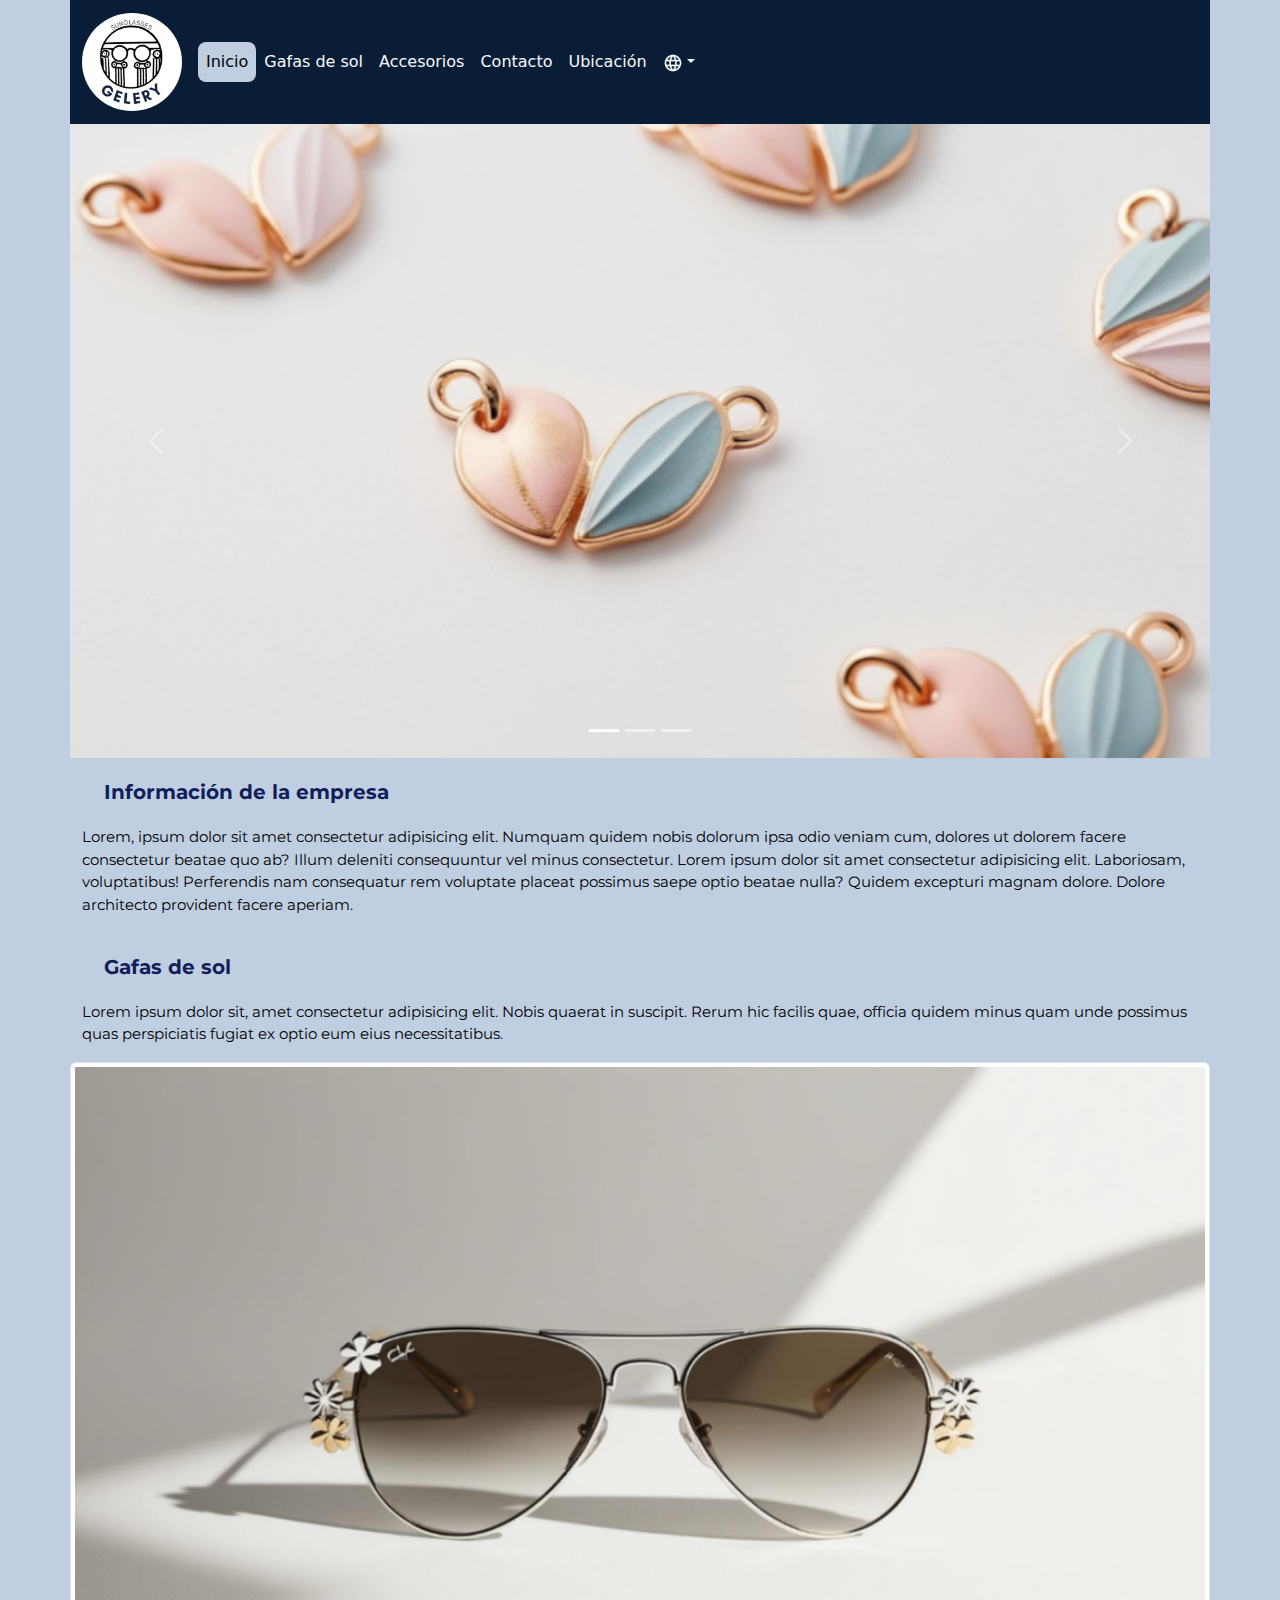
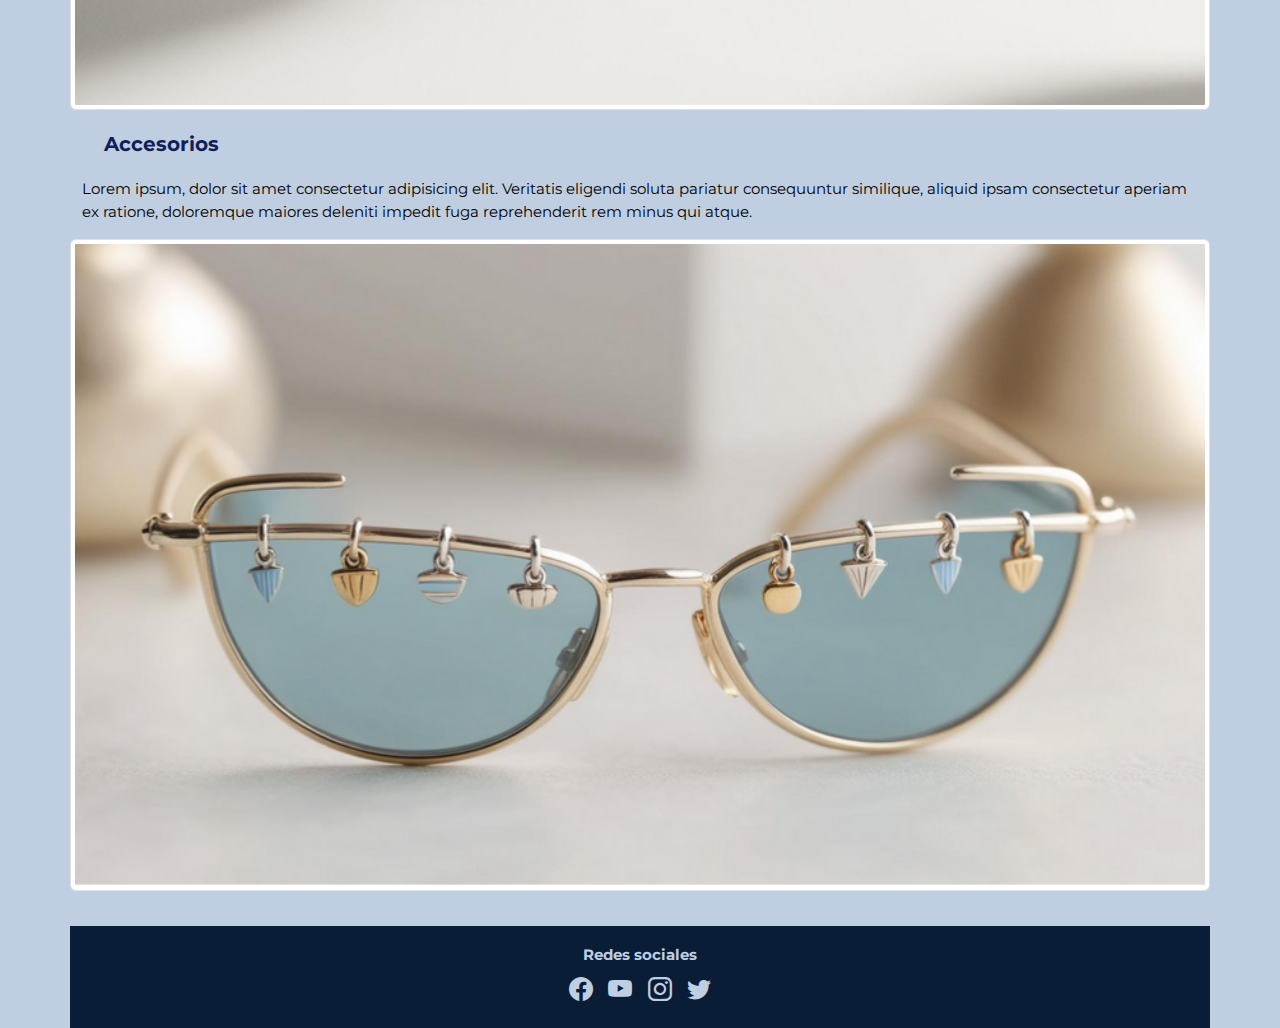
==== views/es/index.html @ b79be241 "Cambios de diseño minusculos" ====
<!DOCTYPE html>
<html lang="es">
    <head>
        <meta charset="UTF-8">
        <meta name="viewport" content="width=device-width, initial-scale=1.0">
        <title>Inicio - Gelery Sunglasses</title>
        <link rel="icon" href="../../assets/logo/favicon.ico" type="image/x-icon">
        <link href="https://cdn.jsdelivr.net/npm/bootstrap@5.3.3/dist/css/bootstrap.min.css" rel="stylesheet" integrity="sha384-QWTKZyjpPEjISv5WaRU9OFeRpok6YctnYmDr5pNlyT2bRjXh0JMhjY6hW+ALEwIH" crossorigin="anonymous">
        <link rel="stylesheet" href="https://cdn.jsdelivr.net/npm/bootstrap-icons@1.11.3/font/bootstrap-icons.min.css">
        <link rel="stylesheet" href="../../custom/custom.css">
        
    </head>
    <body>
        <div class="container">

            <!-- header-navbar -->

            <div class="row">
                <nav class="col-12 navbar navbar-expand-md navbar-dark">
                    <div class="container">
                        <a class="navbar-brand" href="index.html">
                            <img class="rounded-circle" src="../../assets/logo/logo.png" alt="Logo Gelery Sunglasses" width="100">
                        </a>

                        <button class="navbar-toggler btn-outline-light" type="button" data-bs-toggle="collapse" data-bs-target="#navbarNavDropdown" aria-controls="navbarNavDropdown" aria-expanded="false" aria-label="Toggle navigation">
                            <span class="navbar-toggler-icon"></span>
                        </button>

                        <div class="collapse navbar-collapse" id="navbarNavDropdown">
                            <ul class="navbar-nav">
                                <li class="nav-item"><a class="nav-link" href="index.html">Inicio</a></li>
                                <li class="nav-item"><a class="nav-link" href="gafas.html">Gafas de sol</a></li>
                                <li class="nav-item"><a class="nav-link" href="accesorios.html">Accesorios</a></li>
                                <li class="nav-item"><a class="nav-link" href="contacto.html">Contacto</a></li>
                                <li class="nav-item"><a class="nav-link" href="ubicacion.html">Ubicación</a></li>
                                <li class="nav-item dropdown">
                                    <a class="nav-link dropdown-toggle" href="#" role="button" data-bs-toggle="dropdown"><img class="icono" src="../../assets/iconos/idioma.png" alt="Seleccionar idioma"></a>
                                    <ul class="dropdown-menu">
                                        <li><a id="botonES" class="dropdown-item" href="#"><img class="icono" src="../../assets/iconos/espana.png" alt="Español"></a></li> 
                                        <li><a id="botonEN" class="dropdown-item" href="#"><img class="icono" src="../../assets/iconos/reino-unido.png" alt="Inglés"></a></li> 
                                    </ul>
                                </li>
                            </ul>
                        </div>
                    </div>
                </nav>
            </div>

            <!-- carousel -->

            <div class="row">
                <div id="demo" class="col-12 sin carousel slide" data-bs-ride="carousel">

                    <div class="carousel-indicators">
                        <button type="button" data-bs-target="#demo" data-bs-slide-to="0" class="active"></button>
                        <button type="button" data-bs-target="#demo" data-bs-slide-to="1"></button>
                        <button type="button" data-bs-target="#demo" data-bs-slide-to="2"></button>
                    </div>

                    <div class="carousel-inner">
                        <div class="carousel-item active">
                            <img src="../../assets/imagenes/carousel/carousel1.png" alt="Accesorios de la tienda" class="d-block w-100">
                        </div>
                        <div class="carousel-item">
                            <img src="../../assets/imagenes/carousel/carousel2.png" alt="Gafas de la tienda" class="d-block w-100">
                        </div>
                        <div class="carousel-item">
                            <img src="../../assets/imagenes/carousel/carousel3.png" alt="Modelo con gafas de la tienda" class="d-block w-100">
                        </div>
                    </div>

                    <button class="carousel-control-prev" type="button" data-bs-target="#demo" data-bs-slide="prev">
                        <span class="carousel-control-prev-icon"></span>
                    </button>
                    <button class="carousel-control-next" type="button" data-bs-target="#demo" data-bs-slide="next">
                        <span class="carousel-control-next-icon"></span>
                    </button>
                </div>
            </div>

            <!-- main -->
            <div class="row">
                <div class="col-12">
                    <h2 class="titulos">Información de la empresa</h2>
                    <p>Lorem, ipsum dolor sit amet consectetur adipisicing elit. Numquam quidem nobis dolorum ipsa odio veniam cum, dolores ut dolorem facere consectetur beatae quo ab? Illum deleniti consequuntur vel minus consectetur. Lorem ipsum dolor sit amet consectetur adipisicing elit. Laboriosam, voluptatibus! Perferendis nam consequatur rem voluptate placeat possimus saepe optio beatae nulla? Quidem excepturi magnam dolore. Dolore architecto provident facere aperiam.</p>
                </div>
            </div>

            <div class="row">
                <div class="col-12 col-sm-6 col-md-12 order-sm-0 order-md-0">
                    <h2>Gafas de sol</h2>
                    <p>Lorem ipsum dolor sit, amet consectetur adipisicing elit. Nobis quaerat in suscipit. Rerum hic facilis quae, officia quidem minus quam unde possimus quas perspiciatis fugiat ex optio eum eius necessitatibus.</p>
                </div>
                <div class="col-12 col-sm-6 col-md-12 order-sm-1 order-md-1 d-flex align-items-center fondo2 sin">
                    <img src="../../assets/imagenes/accesorios/accesorios1.png" class="w-100 img-thumbnail" alt="Plato de pasta">
                </div>
                <div class="col-12 col-sm-6 col-md-12 order-sm-3 order-md-2">
                    <h2>Accesorios</h2>
                    <p>Lorem ipsum, dolor sit amet consectetur adipisicing elit. Veritatis eligendi soluta pariatur consequuntur similique, aliquid ipsam consectetur aperiam ex ratione, doloremque maiores deleniti impedit fuga reprehenderit rem minus qui atque.</p>
                </div>
                <div class="col-12 col-sm-6 col-md-12 order-sm-2 order-md-3 d-flex align-items-center sin">
                    <img src="../../assets/imagenes/accesorios/accesorios4.png" class="w-100 img-thumbnail" alt="Plato de pasta">
                </div>
            </div>
            
            <div class="row">
                    <div class="col-12 footer">
                        <h3>Redes sociales</h3>
                        <div class="social-icons">
                            <a href="#"><i class="bi bi-facebook"></i></a>
                            <a href="#"><i class="bi bi-youtube"></i></a>
                            <a href="#"><i class="bi bi-instagram"></i></a>
                            <a href="#"><i class="bi bi-twitter"></i></a>
                        </div>
                    </div>
            </div>

        </div>

        <script src="https://cdn.jsdelivr.net/npm/bootstrap@5.3.3/dist/js/bootstrap.bundle.min.js" integrity="sha384-YvpcrYf0tY3lHB60NNkmXc5s9fDVZLESaAA55NDzOxhy9GkcIdslK1eN7N6jIeHz" crossorigin="anonymous"></script>
        <script src="../../js/navbar.js"></script>
    </body>
</html>
---- custom/custom.css ----
@import url('https://fonts.googleapis.com/css2?family=Montserrat:ital,wght@0,100..900;1,100..900&display=swap');

:root {
    --azulMarinoOscuro: #091d36; /*estilo1*/
    --azulMarino: #101e5a; /*estilo2*/
    --azulMarinoClaro: #5d80b6; /*estilo3*/
    --azulCeleste: #bfcee1; /*estilo4*/
    --blancoRoto: #f7f8f9; /*estilo5*/
    --negro: #000000; /*estilo6*/
    --azulGrisaceo: #8e9092; /*estilo7*/
    --grisClaro: #cfcfcd; /*estilo8*/
}

/* .montserrat-<uniquifier> {
    font-family: "Montserrat", serif;
    font-optical-sizing: auto;
    font-weight: <weight>;
    font-style: normal;
} */

p {
    font-family: "Montserrat", serif;
    font-optical-sizing: auto;
    font-weight: light;
    font-style: normal;
    font-size: 15px;
    color: var(--negro);
}

.sin {
    padding: 0;
    margin: 0;
}

.icono {
    width: 20px;
}
.home {
    width:30px;
}

body {
    background-color: var(--azulCeleste);
}

/* nav */ 
.navbar {
    background-color: var(--azulMarinoOscuro);
}

.nav-link {
    color: var(--blancoRoto);
}

.nav-link:hover {
    color: var(--azulGrisaceo);
}

.nav-link.active {
    background-color: var(--azulCeleste);
    color: var(--negro) !important;
    border-radius: 8px;
}

.dropdown-menu {
    width: 55px;
    min-width: 55px;
}

/* main */
.imgGafas {
    width: 100%;
}

.textocentrado{
    text-align: center;
}

.footer {
    background-color: var(--azulMarinoOscuro);
    text-align: center;
    margin-top: 35px;
    padding-top: 20px;
    padding-bottom: 20px;
}

.social-icons > a {
    color: var(--azulCeleste);;
    margin: 5px;
    text-decoration: none;
    font-size: 24px;
}

h2 {
    margin: 2%; 
    color: var(--azulMarino);
    font-family: "Montserrat", serif;
    font-optical-sizing: auto;
    font-weight: bold;
    font-style: normal;
    font-size: 20px;
}

h3 {
    color: var(--azulCeleste);
    font-family: "Montserrat", serif;
    font-optical-sizing: auto;
    font-weight: bold;
    font-style: normal;
    font-size: 15px;
}


/* para cambios en tamaños a partir de sm */
@media screen and (min-width: 576px) {

    /* main */
        .imgGafas {
            width: 60%;
            margin: 10% 20%;
        }
}

/* para cambios en tamaños a partir de md */
@media screen and (min-width: 768px) {

    /* main */
        .imgGafas {
            width: 60%;
            max-width: 500px;
        }
}
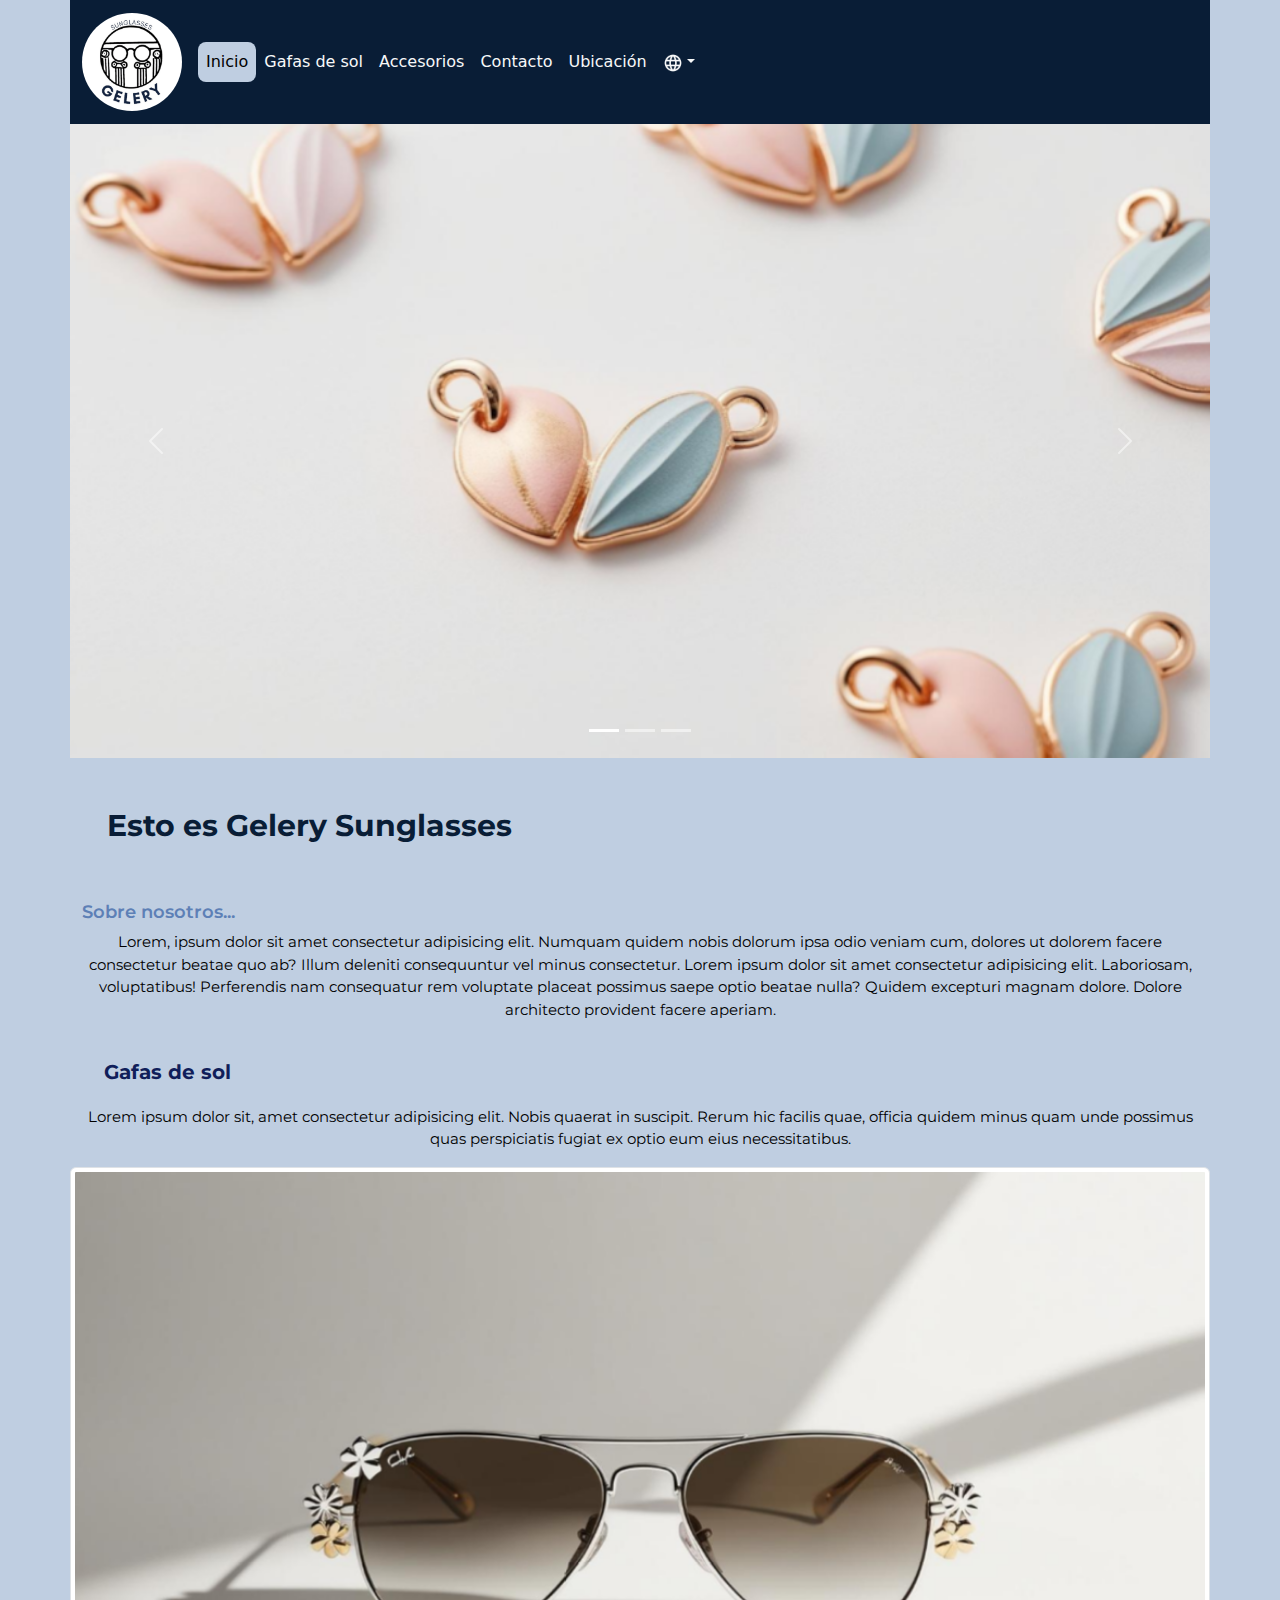
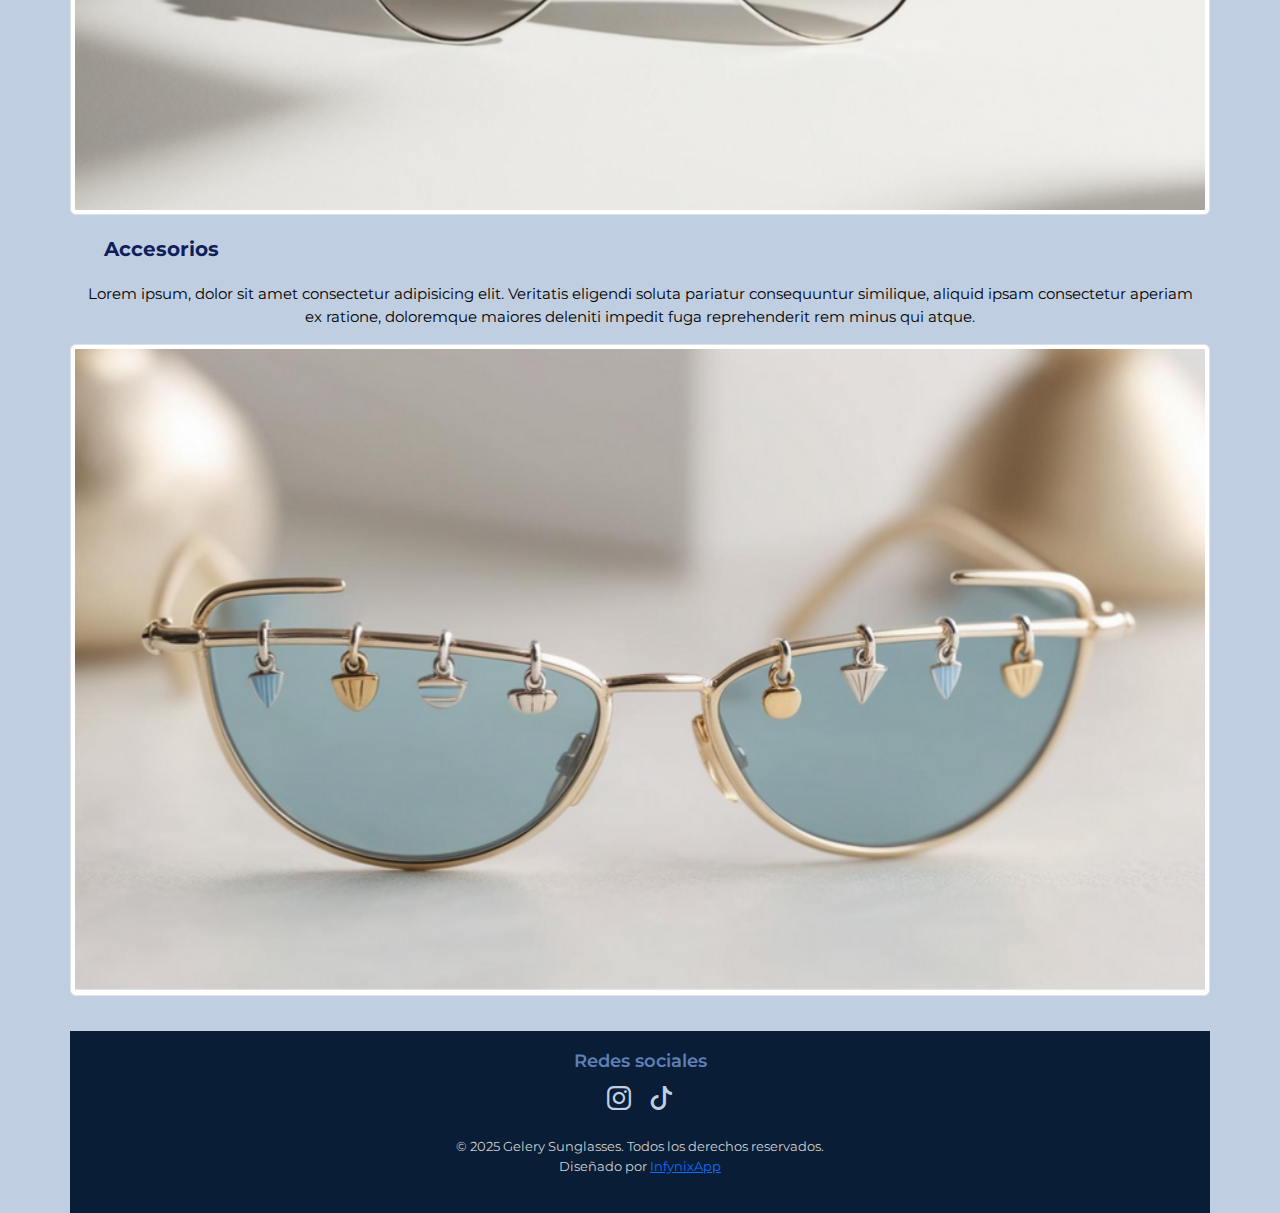
==== commit 7ead049a: "diseño en inicio y gafas mejorado" ====
--- a/views/es/index.html
+++ b/views/es/index.html
@@ -7,7 +7,7 @@
         <link rel="icon" href="../../assets/logo/favicon.ico" type="image/x-icon">
         <link href="https://cdn.jsdelivr.net/npm/bootstrap@5.3.3/dist/css/bootstrap.min.css" rel="stylesheet" integrity="sha384-QWTKZyjpPEjISv5WaRU9OFeRpok6YctnYmDr5pNlyT2bRjXh0JMhjY6hW+ALEwIH" crossorigin="anonymous">
         <link rel="stylesheet" href="https://cdn.jsdelivr.net/npm/bootstrap-icons@1.11.3/font/bootstrap-icons.min.css">
-        <link rel="stylesheet" href="../../custom/custom.css">
+        <link rel="stylesheet" href="../../css/custom.css">
         
     </head>
     <body>
@@ -79,9 +79,16 @@
             </div>
 
             <!-- main -->
+            
             <div class="row">
                 <div class="col-12">
-                    <h2 class="titulos">Información de la empresa</h2>
+                    <h1>Esto es Gelery Sunglasses</h1>
+                </div>
+            </div>
+
+            <div class="row">
+                <div class="col-12">
+                    <h3>Sobre nosotros...</h3>
                     <p>Lorem, ipsum dolor sit amet consectetur adipisicing elit. Numquam quidem nobis dolorum ipsa odio veniam cum, dolores ut dolorem facere consectetur beatae quo ab? Illum deleniti consequuntur vel minus consectetur. Lorem ipsum dolor sit amet consectetur adipisicing elit. Laboriosam, voluptatibus! Perferendis nam consequatur rem voluptate placeat possimus saepe optio beatae nulla? Quidem excepturi magnam dolore. Dolore architecto provident facere aperiam.</p>
                 </div>
             </div>
@@ -103,16 +110,24 @@
                 </div>
             </div>
             
+            <!-- footer -->
+
             <div class="row">
-                    <div class="col-12 footer">
-                        <h3>Redes sociales</h3>
-                        <div class="social-icons">
-                            <a href="#"><i class="bi bi-facebook"></i></a>
-                            <a href="#"><i class="bi bi-youtube"></i></a>
-                            <a href="#"><i class="bi bi-instagram"></i></a>
-                            <a href="#"><i class="bi bi-twitter"></i></a>
-                        </div>
+                <div class="col-12 footer">
+                    <h3>Redes sociales</h3>
+                    <div class="social-icons">
+                        <a href="https://www.instagram.com/gelery_sunglasses/profilecard/?igsh=MXJoeWZhOTN2aDg5eA==" target="_blank">
+                            <i class="bi bi-instagram"></i>
+                        </a>
+                        <a href="https://www.tiktok.com/@gelery_sunglasses?_t=ZG-8tJOG16BAXI&_r=1" target="_blank">
+                            <i class="bi bi-tiktok"></i>
+                        </a>
                     </div>
+                    <p class="textoFooter">
+                        &copy; 2025 Gelery Sunglasses. Todos los derechos reservados. <br>
+                        Diseñado por <a href="#" target="_blank">InfynixApp</a>
+                    </p>
+                </div>
             </div>
 
         </div>
--- a/css/custom.css
+++ b/css/custom.css
@@ -0,0 +1,162 @@
+@import url('https://fonts.googleapis.com/css2?family=Montserrat:ital,wght@0,100..900;1,100..900&display=swap');
+
+:root {
+    --azulMarinoOscuro: #091d36; /*estilo1*/
+    --azulMarino: #101e5a; /*estilo2*/
+    --azulMarinoClaro: #5d80b6; /*estilo3*/
+    --azulCeleste: #bfcee1; /*estilo4*/
+    --blancoRoto: #f7f8f9; /*estilo5*/
+    --negro: #000000; /*estilo6*/
+    --azulGrisaceo: #8e9092; /*estilo7*/
+    --grisClaro: #cfcfcd; /*estilo8*/
+}
+
+/* .montserrat-<uniquifier> {
+    font-family: "Montserrat", serif;
+    font-optical-sizing: auto;
+    font-weight: <weight>;
+    font-style: normal;
+} */
+
+h1 {
+    font-family: "Montserrat", serif;
+    font-optical-sizing: auto;
+    font-weight: bold;
+    font-style: normal;
+    font-size: 30px;
+    color: var(--azulMarinoOscuro);
+    text-align: center;
+    padding: 50px 0px;
+}
+
+h2 {
+    font-family: "Montserrat", serif;
+    font-optical-sizing: auto;
+    font-weight: bold;
+    font-style: normal;
+    font-size: 20px;
+    color: var(--azulMarino);
+    margin: 2%;
+}
+
+h3 {
+    font-family: "Montserrat", serif;
+    font-optical-sizing: auto;
+    font-weight: 600;
+    font-style: normal;
+    font-size: 18px;
+    color: var(--azulMarinoClaro);
+}
+
+p {
+    font-family: "Montserrat", serif;
+    font-optical-sizing: auto;
+    font-weight: light;
+    font-style: normal;
+    font-size: 15px;
+    color: var(--negro);
+    text-align: center;
+}
+
+.sin {
+    padding: 0;
+    margin: 0;
+}
+
+.icono {
+    width: 20px;
+}
+
+body {
+    background-color: var(--azulCeleste);
+}
+
+/* nav */ 
+    .navbar {
+        background-color: var(--azulMarinoOscuro);
+    }
+
+    .nav-link {
+        color: var(--blancoRoto);
+        width: 100%;
+        text-align: center;
+    }
+
+    .nav-link:hover {
+        color: var(--azulGrisaceo);
+    }
+
+    .nav-link.active {
+        background-color: var(--azulCeleste);
+        color: var(--negro) !important;
+        border-radius: 8px;
+    }
+
+    .dropdown-menu {
+        text-align: center;
+        width: 100%;
+    }
+
+/* main */
+    .imgGafas {
+        width: 100%;
+    }
+
+    .textoGafas {
+        padding: 5% 5% 5% 10%;
+    }
+    
+/* footer */
+    .footer {
+        background-color: var(--azulMarinoOscuro);
+        text-align: center;
+        margin-top: 35px;
+        padding-top: 20px;
+        padding-bottom: 20px;
+    }
+
+    .social-icons > a {
+        color: var(--azulCeleste);;
+        margin: 5px;
+        text-decoration: none;
+        font-size: 24px;
+    }
+
+    .textoFooter {
+        font-size: smaller;
+        color: var(--grisClaro);
+        margin-top: 20px;
+    }
+
+/* para cambios en tamaños a partir de sm */
+@media screen and (min-width: 576px) {
+
+    h1 {
+        text-align: left;
+        padding-left: 25px;
+    }
+
+    /* main */
+        .imgGafas {
+            width: 100%;
+            margin: 0;
+            padding: 10px;
+        }
+}
+
+/* para cambios en tamaños a partir de md */
+@media screen and (min-width: 768px) {
+
+    /* nav */
+        .dropdown-menu {
+            width: 55px;
+            min-width: 55px;
+        }
+
+    /* main */
+        .imgGafas {
+            width: 100%;
+            max-width: 500px;
+            padding: 5% 10%;
+        }
+}
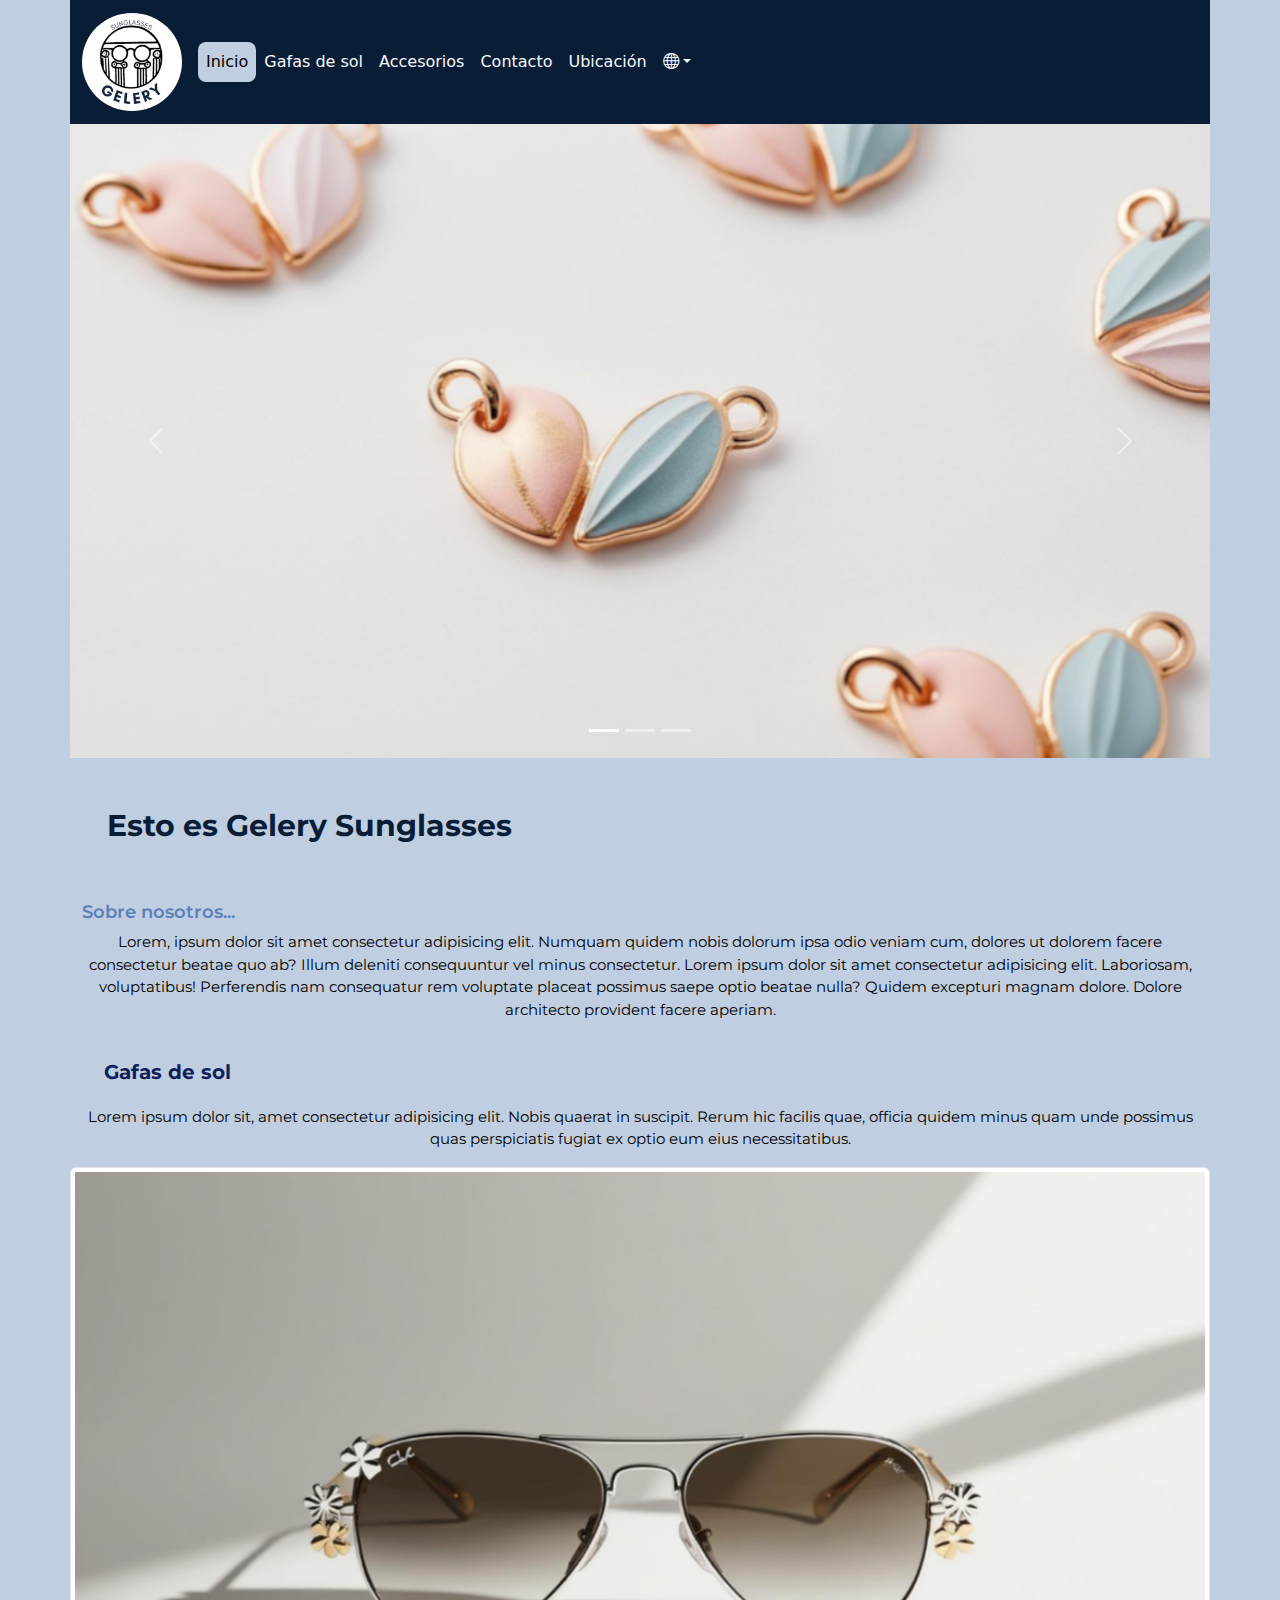
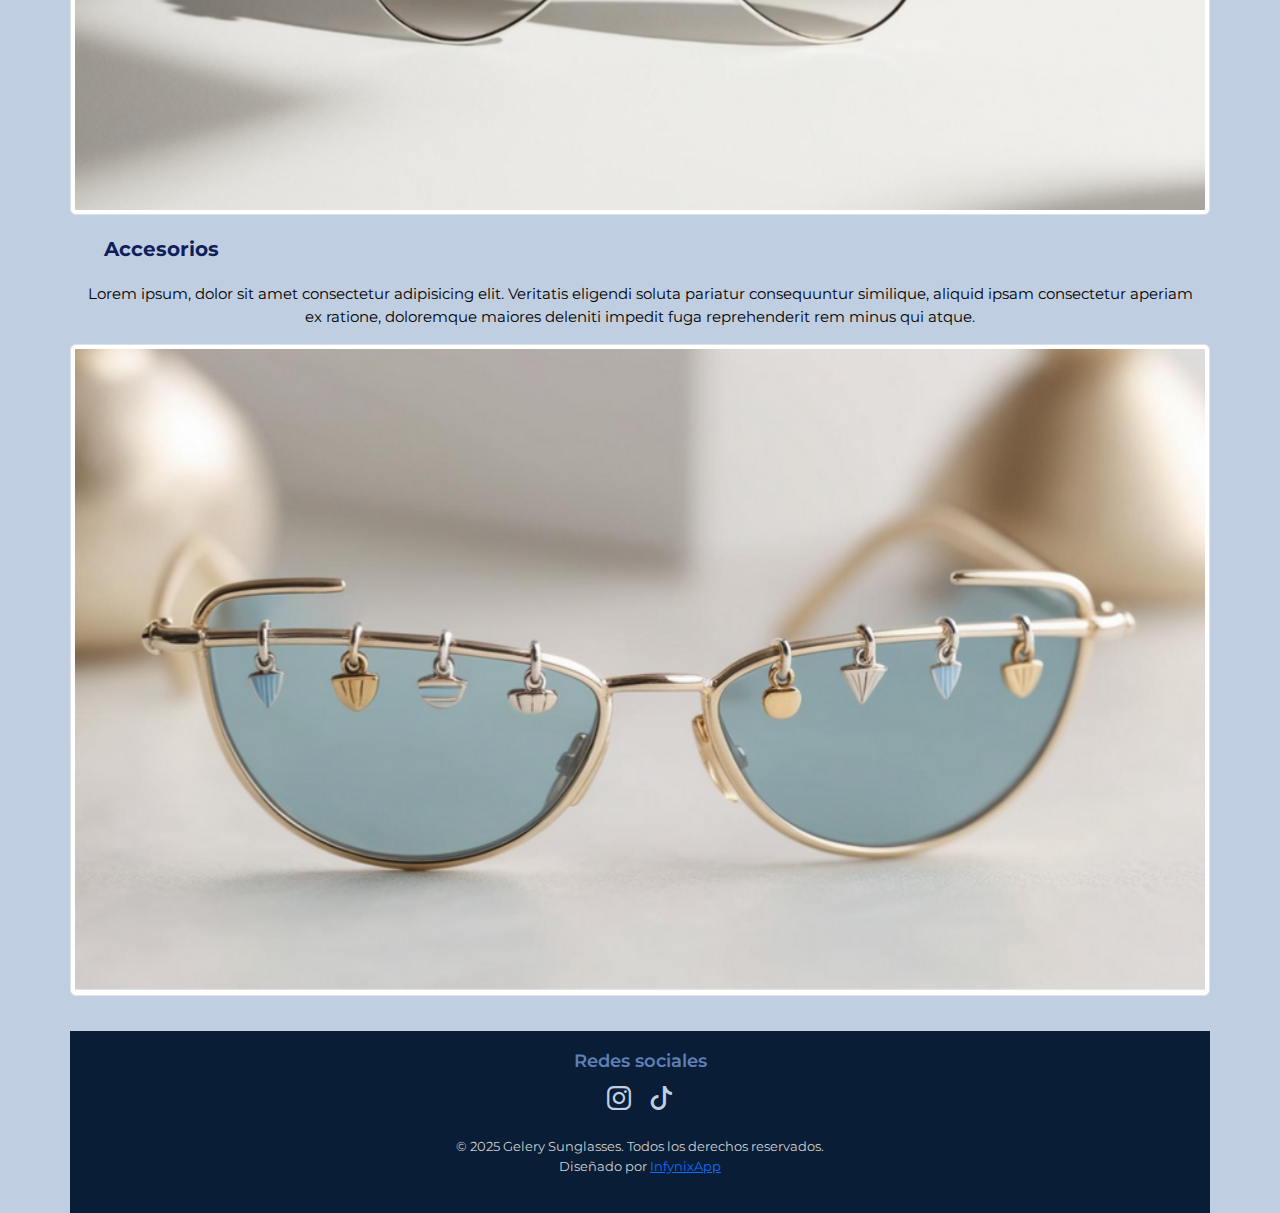
==== commit 3fd819d9: "añadido icono de selección de idioma de bootstrap" ====
--- a/views/es/index.html
+++ b/views/es/index.html
@@ -8,7 +8,6 @@
         <link href="https://cdn.jsdelivr.net/npm/bootstrap@5.3.3/dist/css/bootstrap.min.css" rel="stylesheet" integrity="sha384-QWTKZyjpPEjISv5WaRU9OFeRpok6YctnYmDr5pNlyT2bRjXh0JMhjY6hW+ALEwIH" crossorigin="anonymous">
         <link rel="stylesheet" href="https://cdn.jsdelivr.net/npm/bootstrap-icons@1.11.3/font/bootstrap-icons.min.css">
         <link rel="stylesheet" href="../../css/custom.css">
-        
     </head>
     <body>
         <div class="container">
@@ -34,7 +33,7 @@
                                 <li class="nav-item"><a class="nav-link" href="contacto.html">Contacto</a></li>
                                 <li class="nav-item"><a class="nav-link" href="ubicacion.html">Ubicación</a></li>
                                 <li class="nav-item dropdown">
-                                    <a class="nav-link dropdown-toggle" href="#" role="button" data-bs-toggle="dropdown"><img class="icono" src="../../assets/iconos/idioma.png" alt="Seleccionar idioma"></a>
+                                    <a class="nav-link dropdown-toggle" href="#" role="button" data-bs-toggle="dropdown"><i class="bi bi-globe"></i></a>
                                     <ul class="dropdown-menu">
                                         <li><a id="botonES" class="dropdown-item" href="#"><img class="icono" src="../../assets/iconos/espana.png" alt="Español"></a></li> 
                                         <li><a id="botonEN" class="dropdown-item" href="#"><img class="icono" src="../../assets/iconos/reino-unido.png" alt="Inglés"></a></li> 
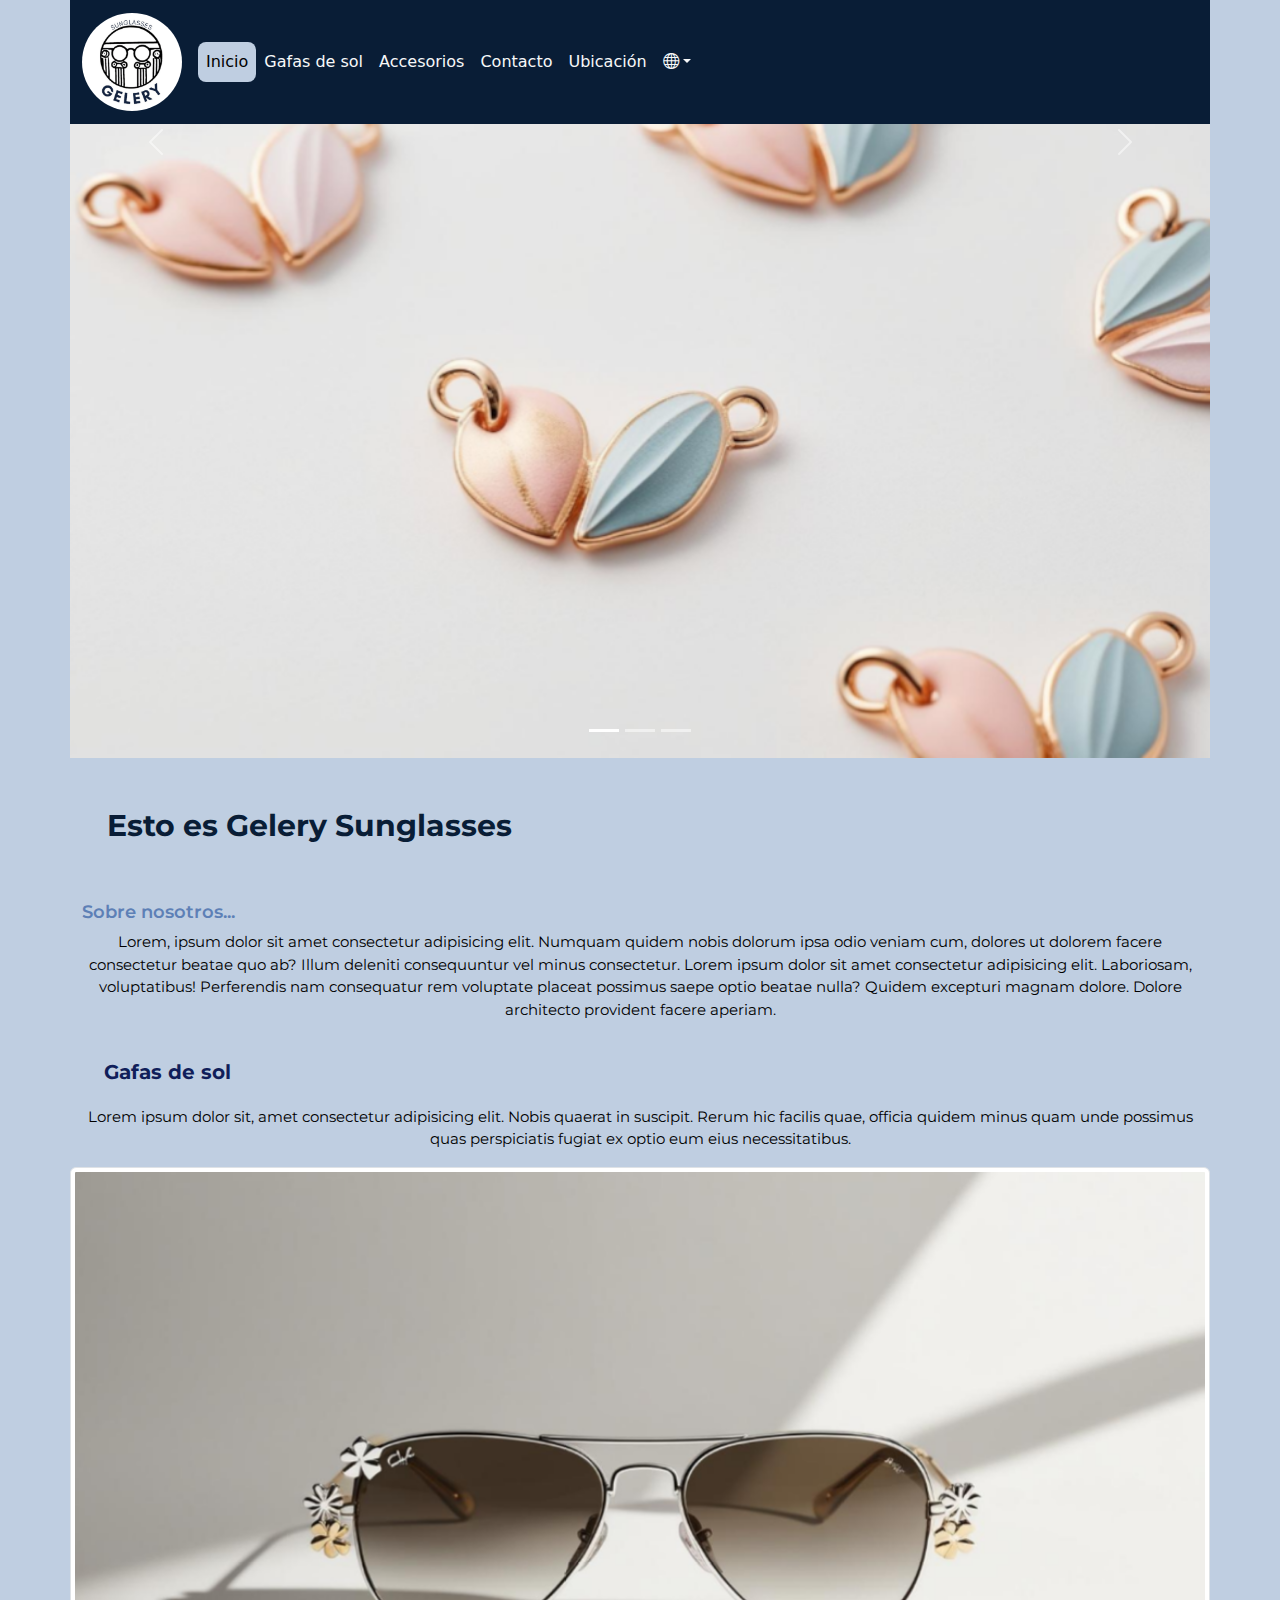
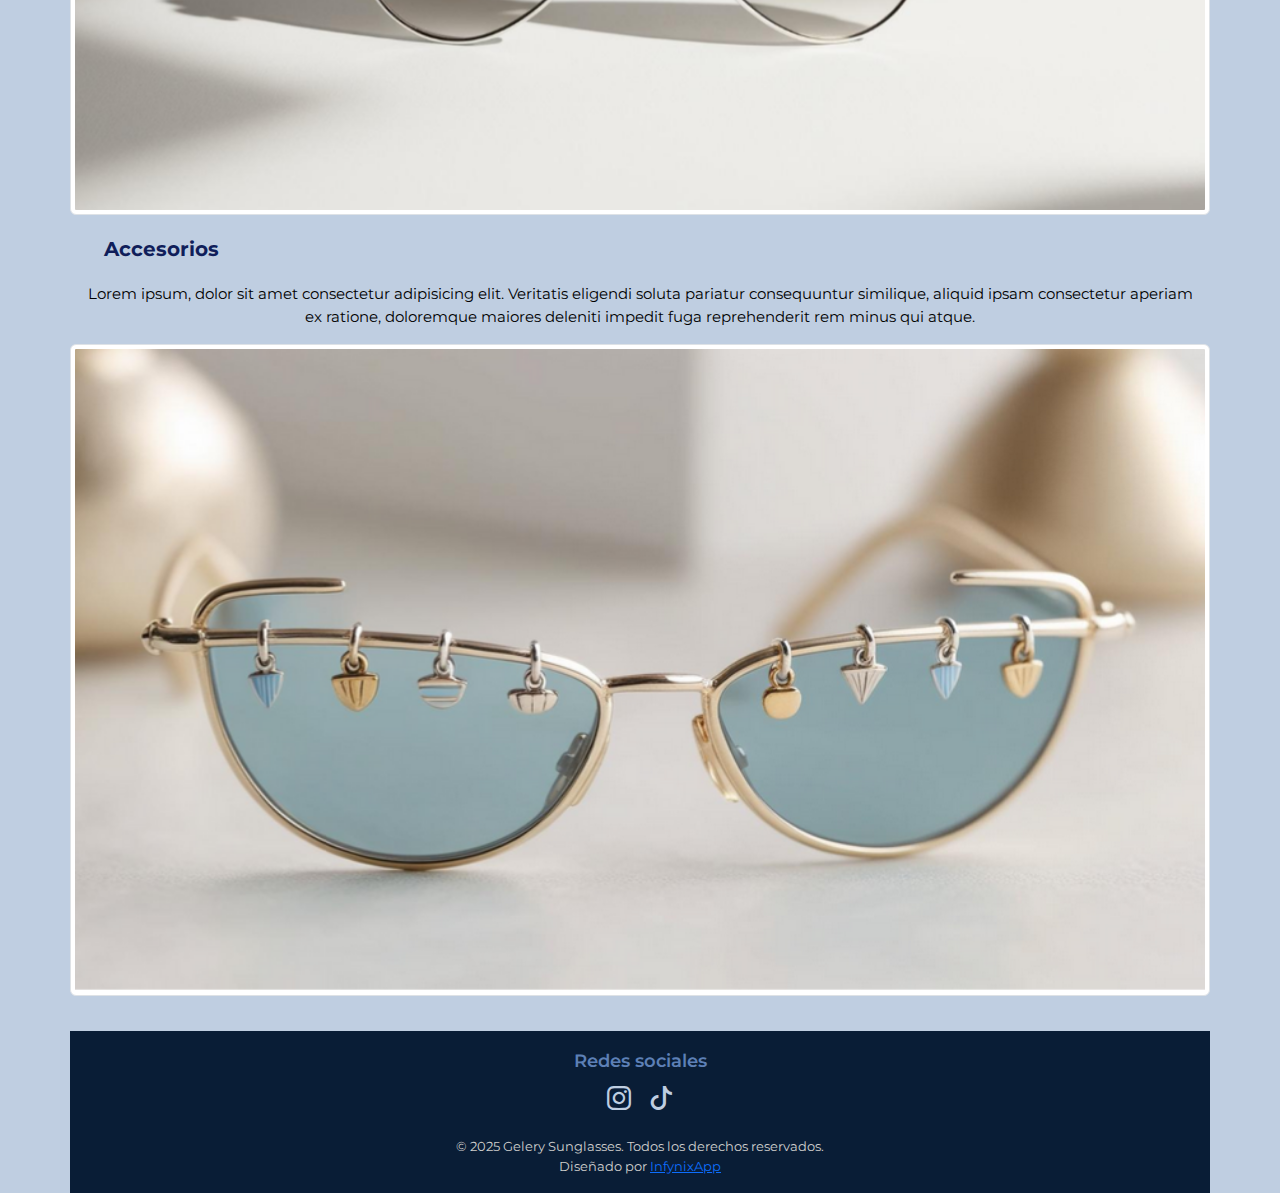
==== commit b10cfd3a: "Información añadida a la página de ubicación y algún arreglo" ====
--- a/views/es/index.html
+++ b/views/es/index.html
@@ -27,7 +27,7 @@
 
                         <div class="collapse navbar-collapse" id="navbarNavDropdown">
                             <ul class="navbar-nav">
-                                <li class="nav-item"><a class="nav-link" href="index.html">Inicio</a></li>
+                                <li class="nav-item"><a class="nav-link active" href="index.html">Inicio</a></li>
                                 <li class="nav-item"><a class="nav-link" href="gafas.html">Gafas de sol</a></li>
                                 <li class="nav-item"><a class="nav-link" href="accesorios.html">Accesorios</a></li>
                                 <li class="nav-item"><a class="nav-link" href="contacto.html">Contacto</a></li>
--- a/css/custom.css
+++ b/css/custom.css
@@ -1,14 +1,22 @@
 @import url('https://fonts.googleapis.com/css2?family=Montserrat:ital,wght@0,100..900;1,100..900&display=swap');
 
 :root {
-    --azulMarinoOscuro: #091d36; /*estilo1*/
-    --azulMarino: #101e5a; /*estilo2*/
-    --azulMarinoClaro: #5d80b6; /*estilo3*/
-    --azulCeleste: #bfcee1; /*estilo4*/
-    --blancoRoto: #f7f8f9; /*estilo5*/
-    --negro: #000000; /*estilo6*/
-    --azulGrisaceo: #8e9092; /*estilo7*/
-    --grisClaro: #cfcfcd; /*estilo8*/
+    --azulMarinoOscuro: #091d36;
+    /*estilo1*/
+    --azulMarino: #101e5a;
+    /*estilo2*/
+    --azulMarinoClaro: #5d80b6;
+    /*estilo3*/
+    --azulCeleste: #bfcee1;
+    /*estilo4*/
+    --blancoRoto: #f7f8f9;
+    /*estilo5*/
+    --negro: #000000;
+    /*estilo6*/
+    --azulGrisaceo: #8e9092;
+    /*estilo7*/
+    --grisClaro: #cfcfcd;
+    /*estilo8*/
 }
 
 /* .montserrat-<uniquifier> {
@@ -71,62 +79,114 @@
     background-color: var(--azulCeleste);
 }
 
-/* nav */ 
-    .navbar {
-        background-color: var(--azulMarinoOscuro);
-    }
-
-    .nav-link {
-        color: var(--blancoRoto);
-        width: 100%;
-        text-align: center;
-    }
-
-    .nav-link:hover {
-        color: var(--azulGrisaceo);
-    }
-
-    .nav-link.active {
-        background-color: var(--azulCeleste);
-        color: var(--negro) !important;
-        border-radius: 8px;
-    }
-
-    .dropdown-menu {
-        text-align: center;
-        width: 100%;
-    }
+/* nav */
+.navbar {
+    background-color: var(--azulMarinoOscuro);
+}
+
+.nav-link {
+    color: var(--blancoRoto);
+    width: 100%;
+    text-align: center;
+}
+
+.nav-link:hover {
+    color: var(--azulGrisaceo);
+}
+
+.nav-link.active {
+    background-color: var(--azulCeleste);
+    color: var(--negro) !important;
+    border-radius: 8px;
+}
+
+.dropdown-menu {
+    text-align: center;
+    width: 100%;
+}
 
 /* main */
-    .imgGafas {
-        width: 100%;
-    }
-
-    .textoGafas {
-        padding: 5% 5% 5% 10%;
-    }
-    
+.imgGafas {
+    width: 100%;
+}
+
+.textoGafas {
+    padding: 5% 5% 5% 10%;
+}
+
+.parrafo {
+    text-align: center;
+}
+
+label {
+    padding-bottom: 5px;
+}
+
+input {
+    height: 35px;
+    border: none;
+    border-radius: 8px;
+    margin-bottom: 15px;
+}
+
+input::placeholder {
+    color: #969292;
+}
+
+.botonRadio {
+    height: auto;
+}
+
+iframe{
+    width: 100%;
+    height: 300px;
+    border: 1px solid var(--azulMarinoClaro);
+}
+
+textarea {
+    height: 80px;
+    border: none;
+    border-radius: 8px;
+    margin-bottom: 15px;
+}
+
+button {
+    height: 35px;
+    border: none;
+    border-radius: 8px;
+    color: white;
+    background-color: #091D36;
+}
+
+button:hover {
+    color: #8E9092;
+}
+
+button:active {
+    color: #000000;
+    background-color: #BFCEE1;
+}
+
 /* footer */
-    .footer {
-        background-color: var(--azulMarinoOscuro);
-        text-align: center;
-        margin-top: 35px;
-        padding-top: 20px;
-        padding-bottom: 20px;
-    }
-
-    .social-icons > a {
-        color: var(--azulCeleste);;
-        margin: 5px;
-        text-decoration: none;
-        font-size: 24px;
-    }
-
-    .textoFooter {
-        font-size: smaller;
-        color: var(--grisClaro);
-        margin-top: 20px;
-    }
+.footer {    
+    background-color: var(--azulMarinoOscuro);
+    text-align: center;
+    margin-top: 35px;
+    padding-top: 20px;
+}
+
+.social-icons>a {
+    color: var(--azulCeleste);
+    margin: 5px;
+    text-decoration: none;
+    font-size: 24px;
+}
+
+.textoFooter {
+    font-size: smaller;
+    color: var(--grisClaro);
+    margin-top: 20px;
+}
 
 /* para cambios en tamaños a partir de sm */
 @media screen and (min-width: 576px) {
@@ -136,27 +196,31 @@
         padding-left: 25px;
     }
 
+    .parrafo {
+        text-align: left;
+    }
+
     /* main */
-        .imgGafas {
-            width: 100%;
-            margin: 0;
-            padding: 10px;
-        }
+    .imgGafas {
+        width: 100%;
+        margin: 0;
+        padding: 10px;
+    }
 }
 
 /* para cambios en tamaños a partir de md */
 @media screen and (min-width: 768px) {
 
     /* nav */
-        .dropdown-menu {
-            width: 55px;
-            min-width: 55px;
-        }
+    .dropdown-menu {
+        width: 55px;
+        min-width: 55px;
+    }
 
     /* main */
-        .imgGafas {
-            width: 100%;
-            max-width: 500px;
-            padding: 5% 10%;
-        }
-}
+    .imgGafas {
+        width: 100%;
+        max-width: 500px;
+        padding: 5% 10%;
+    }
+}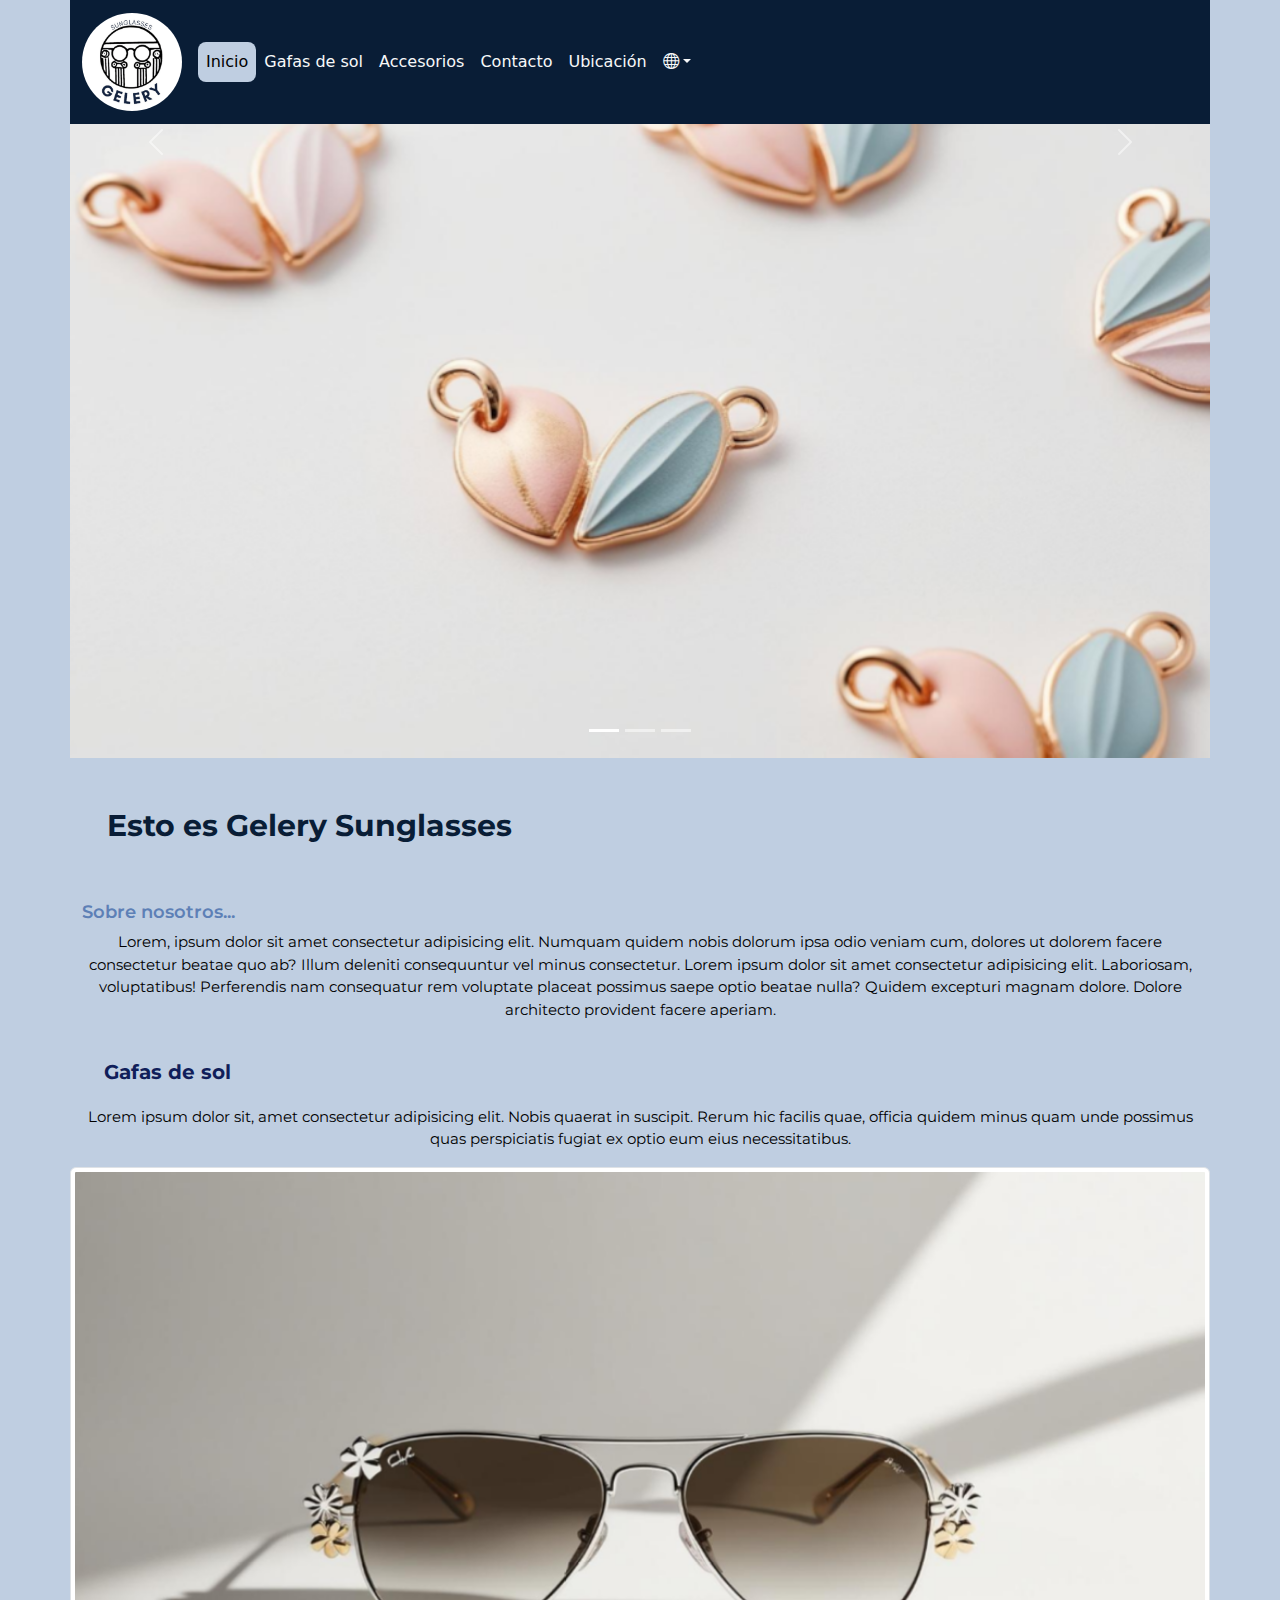
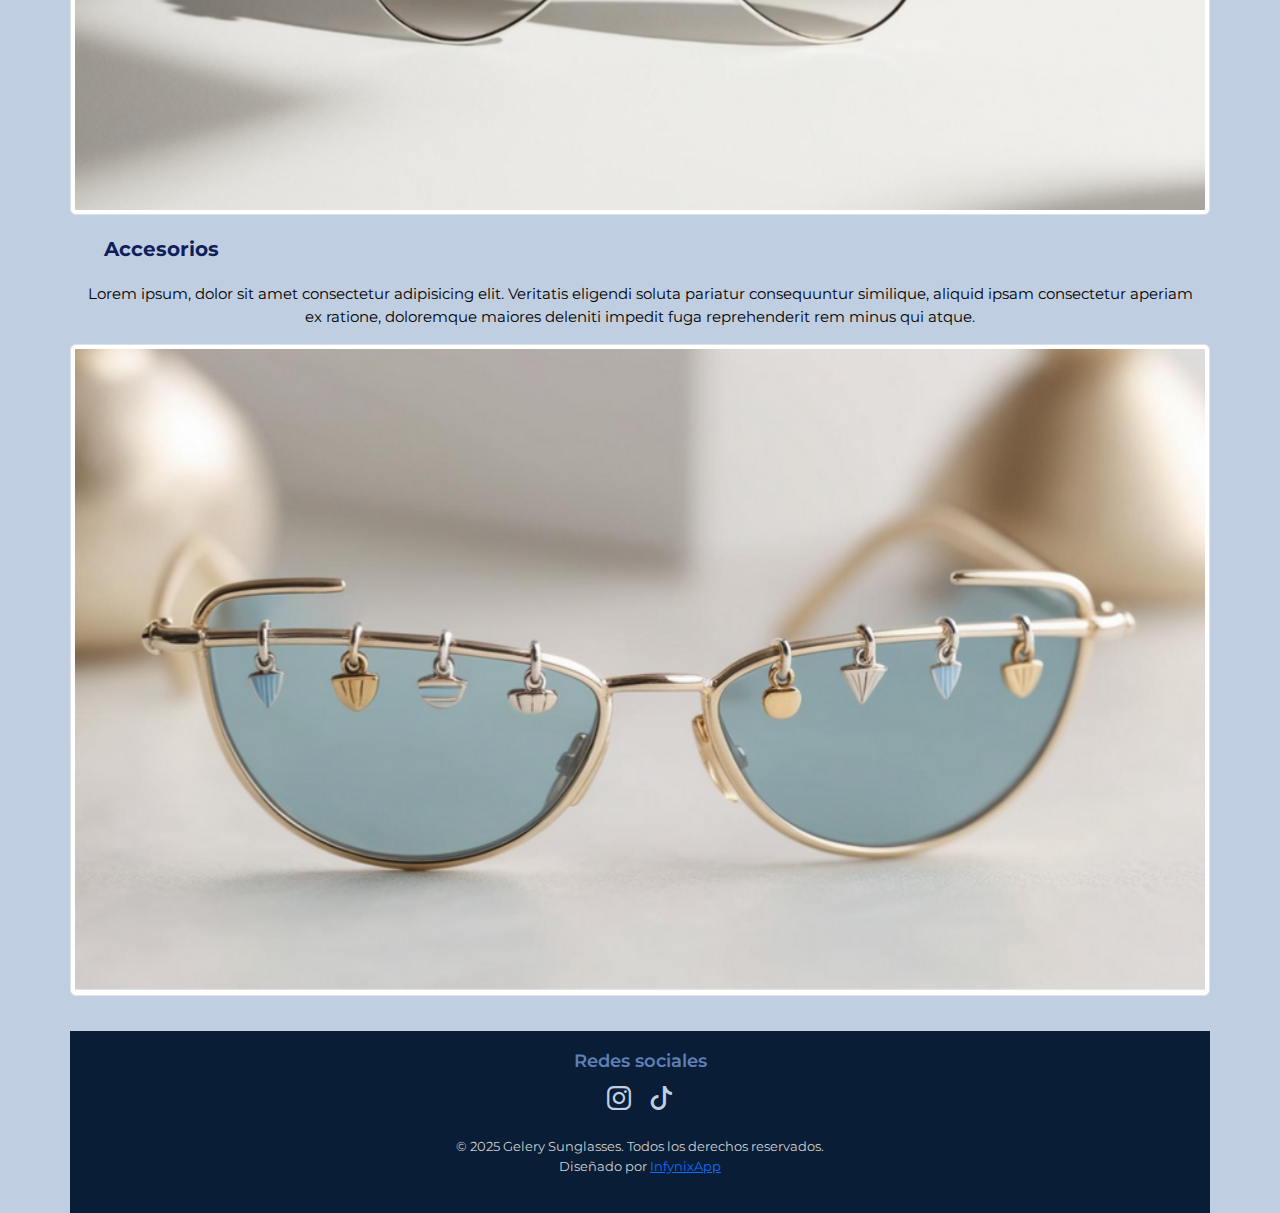
==== commit 8d765b2e: "active en el navbar quitado" ====
--- a/views/es/index.html
+++ b/views/es/index.html
@@ -27,7 +27,7 @@
 
                         <div class="collapse navbar-collapse" id="navbarNavDropdown">
                             <ul class="navbar-nav">
-                                <li class="nav-item"><a class="nav-link active" href="index.html">Inicio</a></li>
+                                <li class="nav-item"><a class="nav-link" href="index.html">Inicio</a></li>
                                 <li class="nav-item"><a class="nav-link" href="gafas.html">Gafas de sol</a></li>
                                 <li class="nav-item"><a class="nav-link" href="accesorios.html">Accesorios</a></li>
                                 <li class="nav-item"><a class="nav-link" href="contacto.html">Contacto</a></li>
--- a/css/custom.css
+++ b/css/custom.css
@@ -1,22 +1,14 @@
 @import url('https://fonts.googleapis.com/css2?family=Montserrat:ital,wght@0,100..900;1,100..900&display=swap');
 
 :root {
-    --azulMarinoOscuro: #091d36;
-    /*estilo1*/
-    --azulMarino: #101e5a;
-    /*estilo2*/
-    --azulMarinoClaro: #5d80b6;
-    /*estilo3*/
-    --azulCeleste: #bfcee1;
-    /*estilo4*/
-    --blancoRoto: #f7f8f9;
-    /*estilo5*/
-    --negro: #000000;
-    /*estilo6*/
-    --azulGrisaceo: #8e9092;
-    /*estilo7*/
-    --grisClaro: #cfcfcd;
-    /*estilo8*/
+    --azulMarinoOscuro: #091d36; /*estilo1*/
+    --azulMarino: #101e5a; /*estilo2*/
+    --azulMarinoClaro: #5d80b6; /*estilo3*/
+    --azulCeleste: #bfcee1; /*estilo4*/
+    --blancoRoto: #f7f8f9; /*estilo5*/
+    --negro: #000000; /*estilo6*/
+    --azulGrisaceo: #8e9092; /*estilo7*/
+    --grisClaro: #cfcfcd; /*estilo8*/
 }
 
 /* .montserrat-<uniquifier> {
@@ -79,114 +71,119 @@
     background-color: var(--azulCeleste);
 }
 
-/* nav */
-.navbar {
-    background-color: var(--azulMarinoOscuro);
-}
-
-.nav-link {
-    color: var(--blancoRoto);
-    width: 100%;
-    text-align: center;
-}
-
-.nav-link:hover {
-    color: var(--azulGrisaceo);
-}
-
-.nav-link.active {
-    background-color: var(--azulCeleste);
-    color: var(--negro) !important;
-    border-radius: 8px;
-}
-
-.dropdown-menu {
-    text-align: center;
-    width: 100%;
-}
+/* nav */ 
+    .navbar {
+        background-color: var(--azulMarinoOscuro);
+    }
+
+    .nav-link {
+        color: var(--blancoRoto);
+        width: 100%;
+        text-align: center;
+    }
+
+    .nav-link:hover {
+        color: var(--azulGrisaceo);
+    }
+
+    .nav-link.active {
+        background-color: var(--azulCeleste);
+        color: var(--negro) !important;
+        border-radius: 8px;
+    }
+
+    .dropdown-menu {
+        text-align: center;
+        width: 100%;
+    }
 
 /* main */
-.imgGafas {
-    width: 100%;
-}
-
-.textoGafas {
-    padding: 5% 5% 5% 10%;
-}
-
-.parrafo {
-    text-align: center;
-}
-
-label {
-    padding-bottom: 5px;
-}
-
-input {
-    height: 35px;
-    border: none;
-    border-radius: 8px;
-    margin-bottom: 15px;
-}
-
-input::placeholder {
-    color: #969292;
-}
-
-.botonRadio {
-    height: auto;
-}
-
-iframe{
-    width: 100%;
-    height: 300px;
-    border: 1px solid var(--azulMarinoClaro);
-}
-
-textarea {
-    height: 80px;
-    border: none;
-    border-radius: 8px;
-    margin-bottom: 15px;
-}
-
-button {
-    height: 35px;
-    border: none;
-    border-radius: 8px;
-    color: white;
-    background-color: #091D36;
-}
-
-button:hover {
-    color: #8E9092;
-}
-
-button:active {
-    color: #000000;
-    background-color: #BFCEE1;
-}
+    .imgGafas {
+        width: 100%;
+        border-radius: 10%;
+    }
+
+    .textoGafas {
+        text-align: start;
+        margin: 20px 5px 40px 5px;
+        min-height: 100%;
+        border-radius: 10px;
+    }
+
+    .parrafo {
+        text-align: center;
+    }
+
+    label {
+        padding-bottom: 5px;
+    }
+
+    input {
+        height: 35px;
+        border: none;
+        border-radius: 8px;
+        margin-bottom: 15px;
+    }
+
+    input::placeholder {
+        color: #969292;
+    }
+
+    .botonRadio {
+        height: auto;
+    }
+
+    textarea {
+        height: 80px;
+        border: none;
+        border-radius: 8px;
+        margin-bottom: 15px;
+    }
+
+    button {
+        height: 35px;
+        border: none;
+        border-radius: 8px;
+        color: white;
+        background-color: #091D36;
+    }
+
+    button:hover {
+        color: #8E9092;
+    }
+    
+    button:active {
+        color: #000000;
+        background-color: #BFCEE1;
+    }
+
+    iframe{
+        width: 100%;
+        height: 300px;
+        border: 1px solid var(--azulMarinoClaro);
+    }
 
 /* footer */
-.footer {    
-    background-color: var(--azulMarinoOscuro);
-    text-align: center;
-    margin-top: 35px;
-    padding-top: 20px;
-}
-
-.social-icons>a {
-    color: var(--azulCeleste);
-    margin: 5px;
-    text-decoration: none;
-    font-size: 24px;
-}
-
-.textoFooter {
-    font-size: smaller;
-    color: var(--grisClaro);
-    margin-top: 20px;
-}
+    .footer {
+        background-color: var(--azulMarinoOscuro);
+        text-align: center;
+        margin-top: 35px;
+        padding-top: 20px;
+        padding-bottom: 20px;
+    }
+
+    .social-icons > a {
+        color: var(--azulCeleste);;
+        margin: 5px;
+        text-decoration: none;
+        font-size: 24px;
+    }
+
+    .textoFooter {
+        font-size: smaller;
+        color: var(--grisClaro);
+        margin-top: 20px;
+    }
 
 /* para cambios en tamaños a partir de sm */
 @media screen and (min-width: 576px) {
@@ -201,26 +198,26 @@
     }
 
     /* main */
-    .imgGafas {
-        width: 100%;
-        margin: 0;
-        padding: 10px;
-    }
+        .imgGafas {
+            width: 100%;
+            margin: 0;
+            padding: 10px;
+        }
 }
 
 /* para cambios en tamaños a partir de md */
 @media screen and (min-width: 768px) {
 
     /* nav */
-    .dropdown-menu {
-        width: 55px;
-        min-width: 55px;
-    }
+        .dropdown-menu {
+            width: 55px;
+            min-width: 55px;
+        }
 
     /* main */
-    .imgGafas {
-        width: 100%;
-        max-width: 500px;
-        padding: 5% 10%;
-    }
-}+        .imgGafas {
+            width: 100%;
+            max-width: 500px;
+            /* padding: 5% 10%; */
+        }
+}
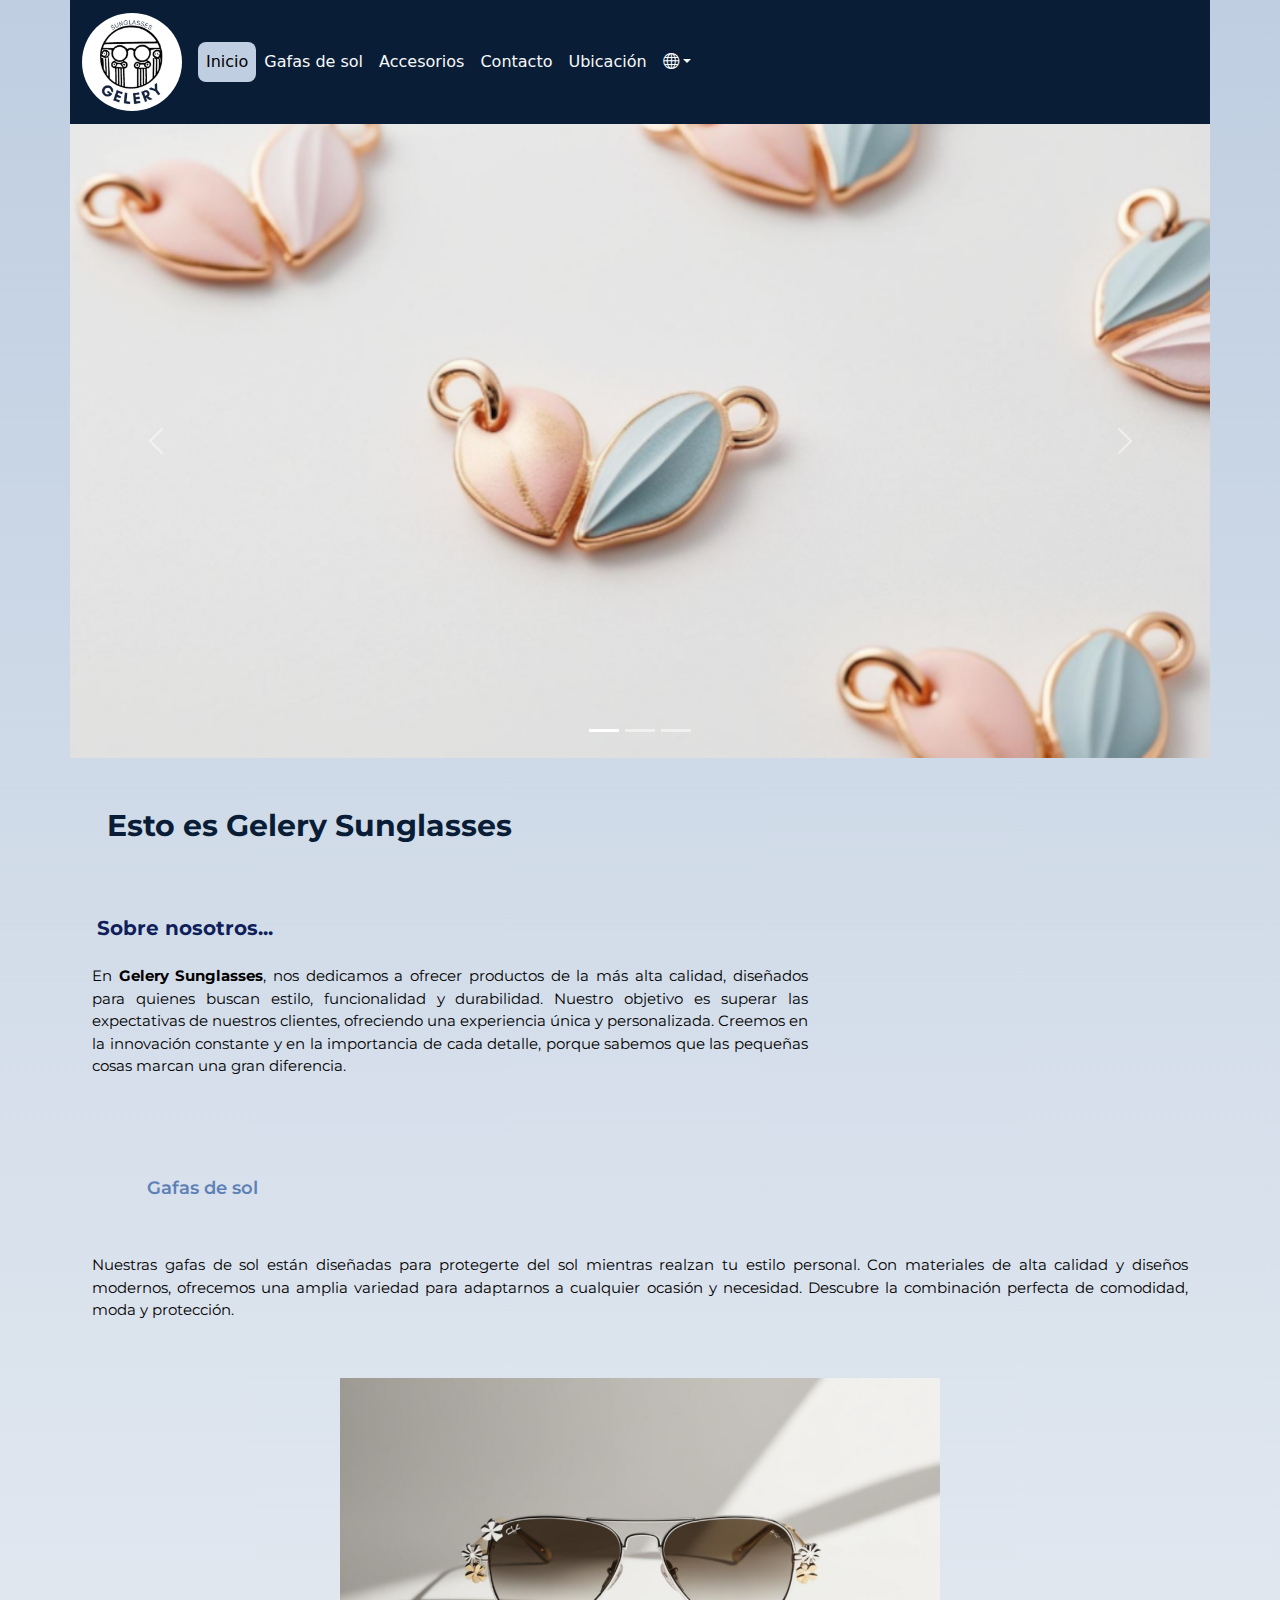
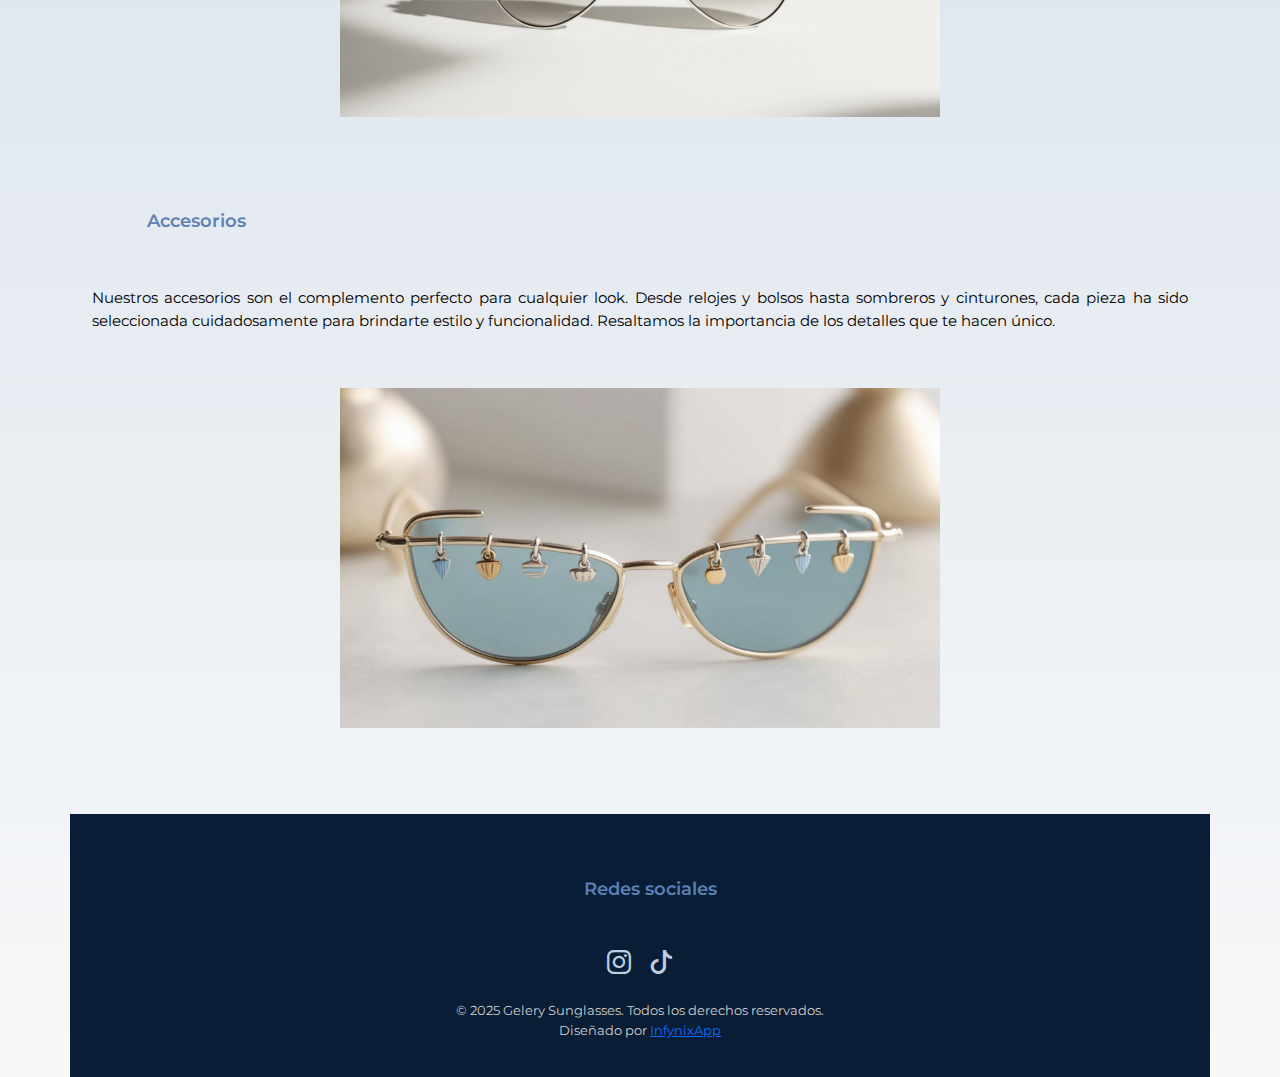
==== commit f790995c: "texto lorem ipsum reemplazado" ====
--- a/views/es/index.html
+++ b/views/es/index.html
@@ -86,26 +86,40 @@
             </div>
 
             <div class="row">
-                <div class="col-12">
-                    <h3>Sobre nosotros...</h3>
-                    <p>Lorem, ipsum dolor sit amet consectetur adipisicing elit. Numquam quidem nobis dolorum ipsa odio veniam cum, dolores ut dolorem facere consectetur beatae quo ab? Illum deleniti consequuntur vel minus consectetur. Lorem ipsum dolor sit amet consectetur adipisicing elit. Laboriosam, voluptatibus! Perferendis nam consequatur rem voluptate placeat possimus saepe optio beatae nulla? Quidem excepturi magnam dolore. Dolore architecto provident facere aperiam.</p>
+                <div class="col-12 col-md-8">
+                    <h2>Sobre nosotros...</h2>
+                    <p class="textoInicio">
+                        En <strong>Gelery Sunglasses</strong>, nos dedicamos a ofrecer productos de la más alta calidad, 
+                        diseñados para quienes buscan estilo, funcionalidad y durabilidad. Nuestro objetivo es superar 
+                        las expectativas de nuestros clientes, ofreciendo una experiencia única y personalizada. Creemos
+                        en la innovación constante y en la importancia de cada detalle, porque sabemos que las pequeñas
+                        cosas marcan una gran diferencia.
+                    </p>
                 </div>
             </div>
 
             <div class="row">
                 <div class="col-12 col-sm-6 col-md-12 order-sm-0 order-md-0">
-                    <h2>Gafas de sol</h2>
-                    <p>Lorem ipsum dolor sit, amet consectetur adipisicing elit. Nobis quaerat in suscipit. Rerum hic facilis quae, officia quidem minus quam unde possimus quas perspiciatis fugiat ex optio eum eius necessitatibus.</p>
+                    <h3>Gafas de sol</h3>
+                    <p class="textoInicio">
+                        Nuestras gafas de sol están diseñadas para protegerte del sol mientras realzan tu estilo personal.
+                        Con materiales de alta calidad y diseños modernos, ofrecemos una amplia variedad para adaptarnos a
+                        cualquier ocasión y necesidad. Descubre la combinación perfecta de comodidad, moda y protección.
+                    </p>
                 </div>
-                <div class="col-12 col-sm-6 col-md-12 order-sm-1 order-md-1 d-flex align-items-center fondo2 sin">
-                    <img src="../../assets/imagenes/accesorios/accesorios1.png" class="w-100 img-thumbnail" alt="Plato de pasta">
+                <div class="col-12 col-sm-6 col-md-12 order-sm-1 order-md-1 d-flex justify-content-center sin">
+                    <img src="../../assets/imagenes/accesorios/accesorios1.png" class="w-100 imagenInicio" alt="gafas de sol">
                 </div>
                 <div class="col-12 col-sm-6 col-md-12 order-sm-3 order-md-2">
-                    <h2>Accesorios</h2>
-                    <p>Lorem ipsum, dolor sit amet consectetur adipisicing elit. Veritatis eligendi soluta pariatur consequuntur similique, aliquid ipsam consectetur aperiam ex ratione, doloremque maiores deleniti impedit fuga reprehenderit rem minus qui atque.</p>
+                    <h3>Accesorios</h3>
+                    <p class="textoInicio">
+                        Nuestros accesorios son el complemento perfecto para cualquier look. Desde relojes y bolsos hasta
+                        sombreros y cinturones, cada pieza ha sido seleccionada cuidadosamente para brindarte estilo y
+                        funcionalidad. Resaltamos la importancia de los detalles que te hacen único.
+                    </p>
                 </div>
-                <div class="col-12 col-sm-6 col-md-12 order-sm-2 order-md-3 d-flex align-items-center sin">
-                    <img src="../../assets/imagenes/accesorios/accesorios4.png" class="w-100 img-thumbnail" alt="Plato de pasta">
+                <div class="col-12 col-sm-6 col-md-12 order-sm-2 order-md-3 d-flex d-flex justify-content-center sin">
+                    <img src="../../assets/imagenes/accesorios/accesorios4.png" class="w-100 imagenInicio" alt="gafas de sol">
                 </div>
             </div>
             
@@ -113,7 +127,7 @@
 
             <div class="row">
                 <div class="col-12 footer">
-                    <h3>Redes sociales</h3>
+                    <h3 class="tituloFooter">Redes sociales</h3>
                     <div class="social-icons">
                         <a href="https://www.instagram.com/gelery_sunglasses/profilecard/?igsh=MXJoeWZhOTN2aDg5eA==" target="_blank">
                             <i class="bi bi-instagram"></i>
--- a/css/custom.css
+++ b/css/custom.css
@@ -46,6 +46,8 @@
     font-style: normal;
     font-size: 18px;
     color: var(--azulMarinoClaro);
+    margin: 4%;
+    text-align: center;
 }
 
 p {
@@ -68,10 +70,12 @@
 }
 
 body {
-    background-color: var(--azulCeleste);
-}
-
-/* nav */ 
+    /* background-color: var(--azulCeleste); */
+    background: linear-gradient(to bottom, var(--azulCeleste), var(--blancoRoto));
+}
+
+/* nav */
+
     .navbar {
         background-color: var(--azulMarinoOscuro);
     }
@@ -98,72 +102,103 @@
     }
 
 /* main */
-    .imgGafas {
-        width: 100%;
-        border-radius: 10%;
-    }
-
-    .textoGafas {
-        text-align: start;
-        margin: 20px 5px 40px 5px;
-        min-height: 100%;
-        border-radius: 10px;
-    }
-
-    .parrafo {
-        text-align: center;
-    }
-
-    label {
-        padding-bottom: 5px;
-    }
-
-    input {
-        height: 35px;
-        border: none;
-        border-radius: 8px;
-        margin-bottom: 15px;
-    }
-
-    input::placeholder {
-        color: #969292;
-    }
-
-    .botonRadio {
-        height: auto;
-    }
-
-    textarea {
-        height: 80px;
-        border: none;
-        border-radius: 8px;
-        margin-bottom: 15px;
-    }
-
-    button {
-        height: 35px;
-        border: none;
-        border-radius: 8px;
-        color: white;
-        background-color: #091D36;
-    }
-
-    button:hover {
-        color: #8E9092;
-    }
-    
-    button:active {
-        color: #000000;
-        background-color: #BFCEE1;
-    }
-
-    iframe{
-        width: 100%;
-        height: 300px;
-        border: 1px solid var(--azulMarinoClaro);
-    }
+
+    /* index */
+
+        .textoInicio {
+            text-align: justify;
+            padding: 10px 10px 40px 10px;
+        }
+
+        .imagenInicio {
+            width: 100%;
+            max-width: 600px;
+            padding-bottom: 50px;
+        }
+
+    /* gafas */
+
+        .imgGafas {
+            width: 100%;
+            border-radius: 10%;
+        }
+
+        .textoGafas {
+            text-align: start;
+            margin: 20px 5px 40px 5px;
+            min-height: 100%;
+        }
+
+    /* accesorios */
+
+        .imgAccesorio {
+            width: 100%;
+            max-width: 600px;
+
+        }
+
+        .textoAccesorio {
+            text-align: left;
+            padding: 50px 5px 40px 5px;
+            min-height: 100%; /* para que se alinée con la foto */
+            margin-bottom: 50px;
+        }
+
+    /* contacto */
+
+        label {
+            padding-bottom: 5px;
+        }
+
+        input {
+            height: 35px;
+            border: none;
+            border-radius: 8px;
+            margin-bottom: 15px;
+        }
+
+        input::placeholder {
+            color: var(--azulMarinoOscuro);
+        }
+
+        .botonRadio {
+            height: auto;
+        }
+
+        textarea {
+            height: 80px;
+            border: none;
+            border-radius: 8px;
+            margin-bottom: 15px;
+        }
+
+        .botonFormulario {
+            height: 35px;
+            border: none;
+            border-radius: 8px;
+            color: white;
+            background-color: #091D36;
+        }
+
+        .botonFormulario:hover {
+            color: #8E9092;
+        }
+
+        .botonFormulario:active {
+            color: #000000;
+            background-color: #BFCEE1;
+        }
+
+    /* ubicación */
+
+        .mapaUbicacion {
+            width: 100%;
+            height: 300px;
+            border: 2px solid var(--azulMarinoClaro);
+        }
 
 /* footer */
+
     .footer {
         background-color: var(--azulMarinoOscuro);
         text-align: center;
@@ -172,8 +207,13 @@
         padding-bottom: 20px;
     }
 
-    .social-icons > a {
-        color: var(--azulCeleste);;
+    .tituloFooter {
+        text-align: center;
+    }
+
+    .social-icons>a {
+        color: var(--azulCeleste);
+        ;
         margin: 5px;
         text-decoration: none;
         font-size: 24px;
@@ -193,31 +233,83 @@
         padding-left: 25px;
     }
 
-    .parrafo {
+    .parrafoContacto {
         text-align: left;
     }
 
     /* main */
-        .imgGafas {
-            width: 100%;
-            margin: 0;
-            padding: 10px;
-        }
+
+        /* gafas */
+
+            .imgGafas {
+                width: 100%;
+                margin: 0;
+                padding: 10px;
+            }
+
+        /* accesorios */
+
+            .imgAccesorio {
+                width: 100%;
+            }
+
+            .textoAccesorio {
+                padding: 20px 5px 40px 5px;
+            }
+
+        /* ubicación */
+
+            .mapaUbicacion {
+                height: 500px;
+                border-radius: 10px;
+            }
 }
 
 /* para cambios en tamaños a partir de md */
 @media screen and (min-width: 768px) {
 
+    h3 {
+        text-align: left;
+        padding-left: 20px;
+    }
+
     /* nav */
+
         .dropdown-menu {
             width: 55px;
             min-width: 55px;
         }
 
     /* main */
-        .imgGafas {
-            width: 100%;
-            max-width: 500px;
-            /* padding: 5% 10%; */
-        }
-}
+
+        /* index */
+
+            .imagenInicio {
+                text-align: center;
+            }
+
+        /* gafas */
+
+            .imgGafas {
+                width: 100%;
+                max-width: 500px;
+                /* padding: 5% 10%; */
+            }
+            
+        /* accesorios */
+
+            .imgAccesorio {
+                width: 100%;
+                padding-bottom: 50px;
+            }
+
+            .textoAccesorio {
+                min-height: 0;
+            }
+
+        /* ubicación */
+
+            .mapaUbicacion {
+                height: 600px;
+            }
+}
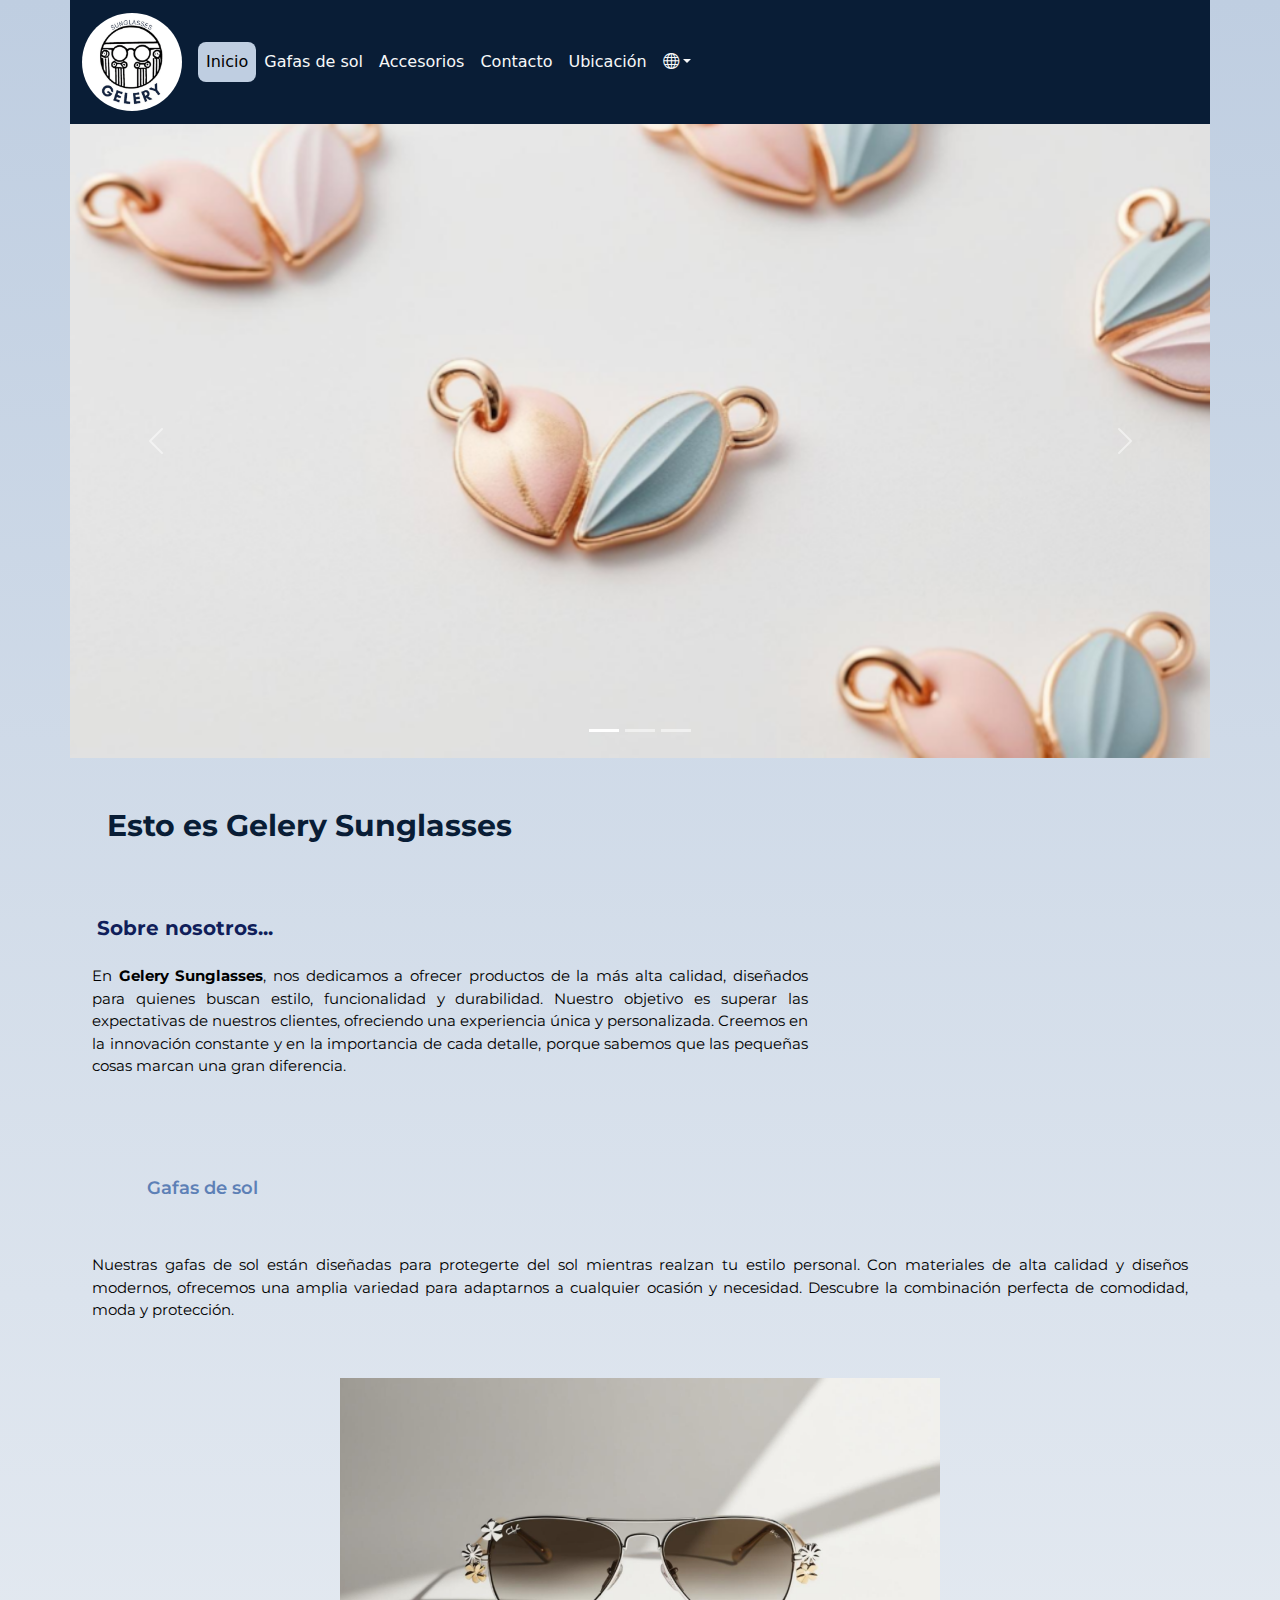
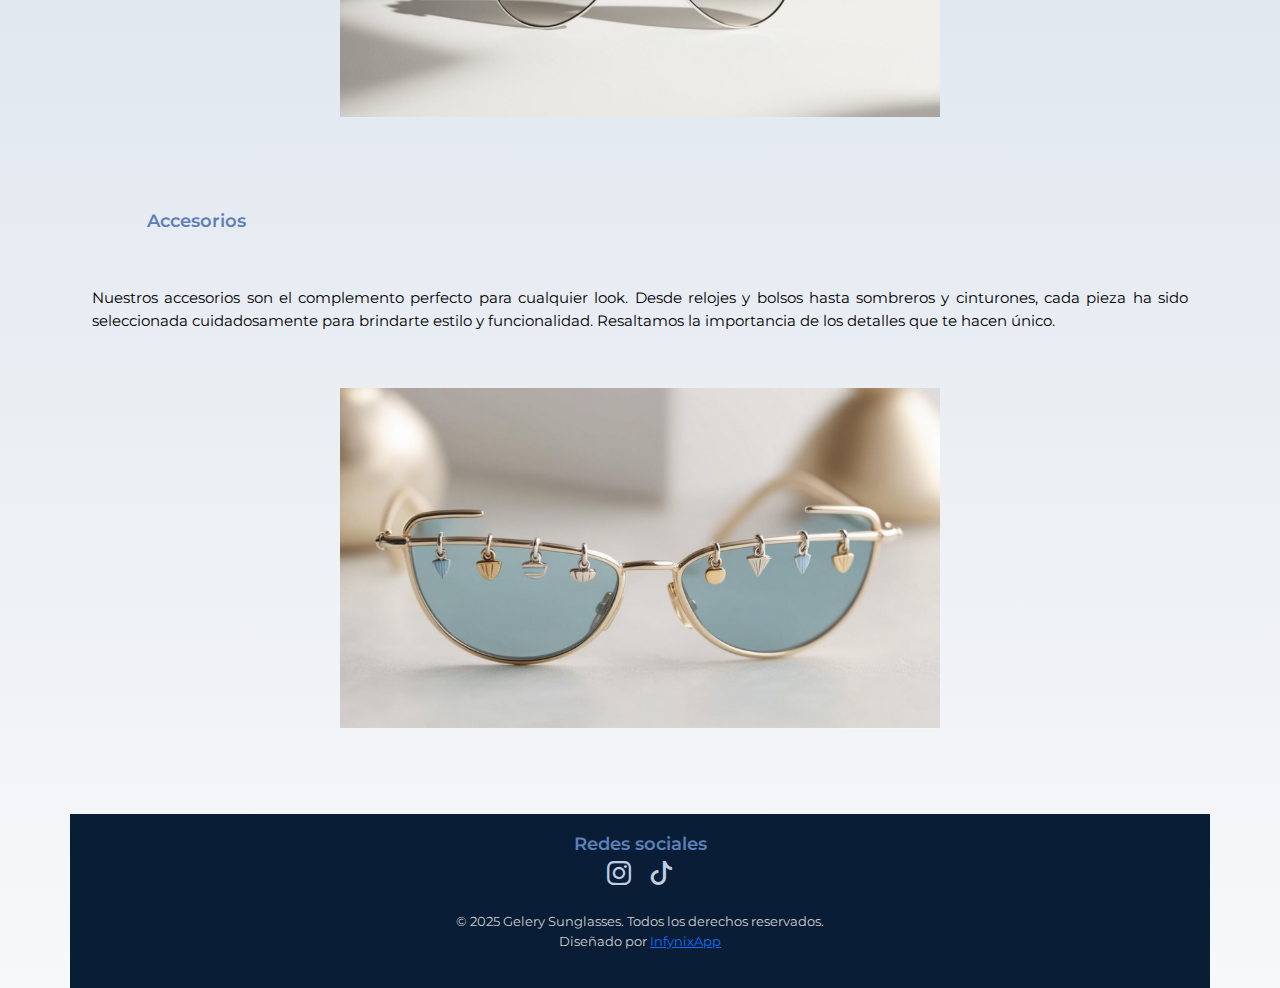
==== commit b82d3259: "el h3 del footer deja de tener demasiado margin" ====
--- a/views/es/index.html
+++ b/views/es/index.html
@@ -100,7 +100,7 @@
 
             <div class="row">
                 <div class="col-12 col-sm-6 col-md-12 order-sm-0 order-md-0">
-                    <h3>Gafas de sol</h3>
+                    <h3 class="h3Index">Gafas de sol</h3>
                     <p class="textoInicio">
                         Nuestras gafas de sol están diseñadas para protegerte del sol mientras realzan tu estilo personal.
                         Con materiales de alta calidad y diseños modernos, ofrecemos una amplia variedad para adaptarnos a
@@ -111,7 +111,7 @@
                     <img src="../../assets/imagenes/accesorios/accesorios1.png" class="w-100 imagenInicio" alt="gafas de sol">
                 </div>
                 <div class="col-12 col-sm-6 col-md-12 order-sm-3 order-md-2">
-                    <h3>Accesorios</h3>
+                    <h3 class="h3Index">Accesorios</h3>
                     <p class="textoInicio">
                         Nuestros accesorios son el complemento perfecto para cualquier look. Desde relojes y bolsos hasta
                         sombreros y cinturones, cada pieza ha sido seleccionada cuidadosamente para brindarte estilo y
--- a/css/custom.css
+++ b/css/custom.css
@@ -120,7 +120,6 @@
 
         .imgGafas {
             width: 100%;
-            border-radius: 10%;
         }
 
         .textoGafas {
@@ -209,11 +208,11 @@
 
     .tituloFooter {
         text-align: center;
+        margin: 0;
     }
 
     .social-icons>a {
         color: var(--azulCeleste);
-        ;
         margin: 5px;
         text-decoration: none;
         font-size: 24px;
@@ -245,6 +244,7 @@
                 width: 100%;
                 margin: 0;
                 padding: 10px;
+                border-radius: 10%;
             }
 
         /* accesorios */
@@ -268,7 +268,7 @@
 /* para cambios en tamaños a partir de md */
 @media screen and (min-width: 768px) {
 
-    h3 {
+    .h3Index {
         text-align: left;
         padding-left: 20px;
     }
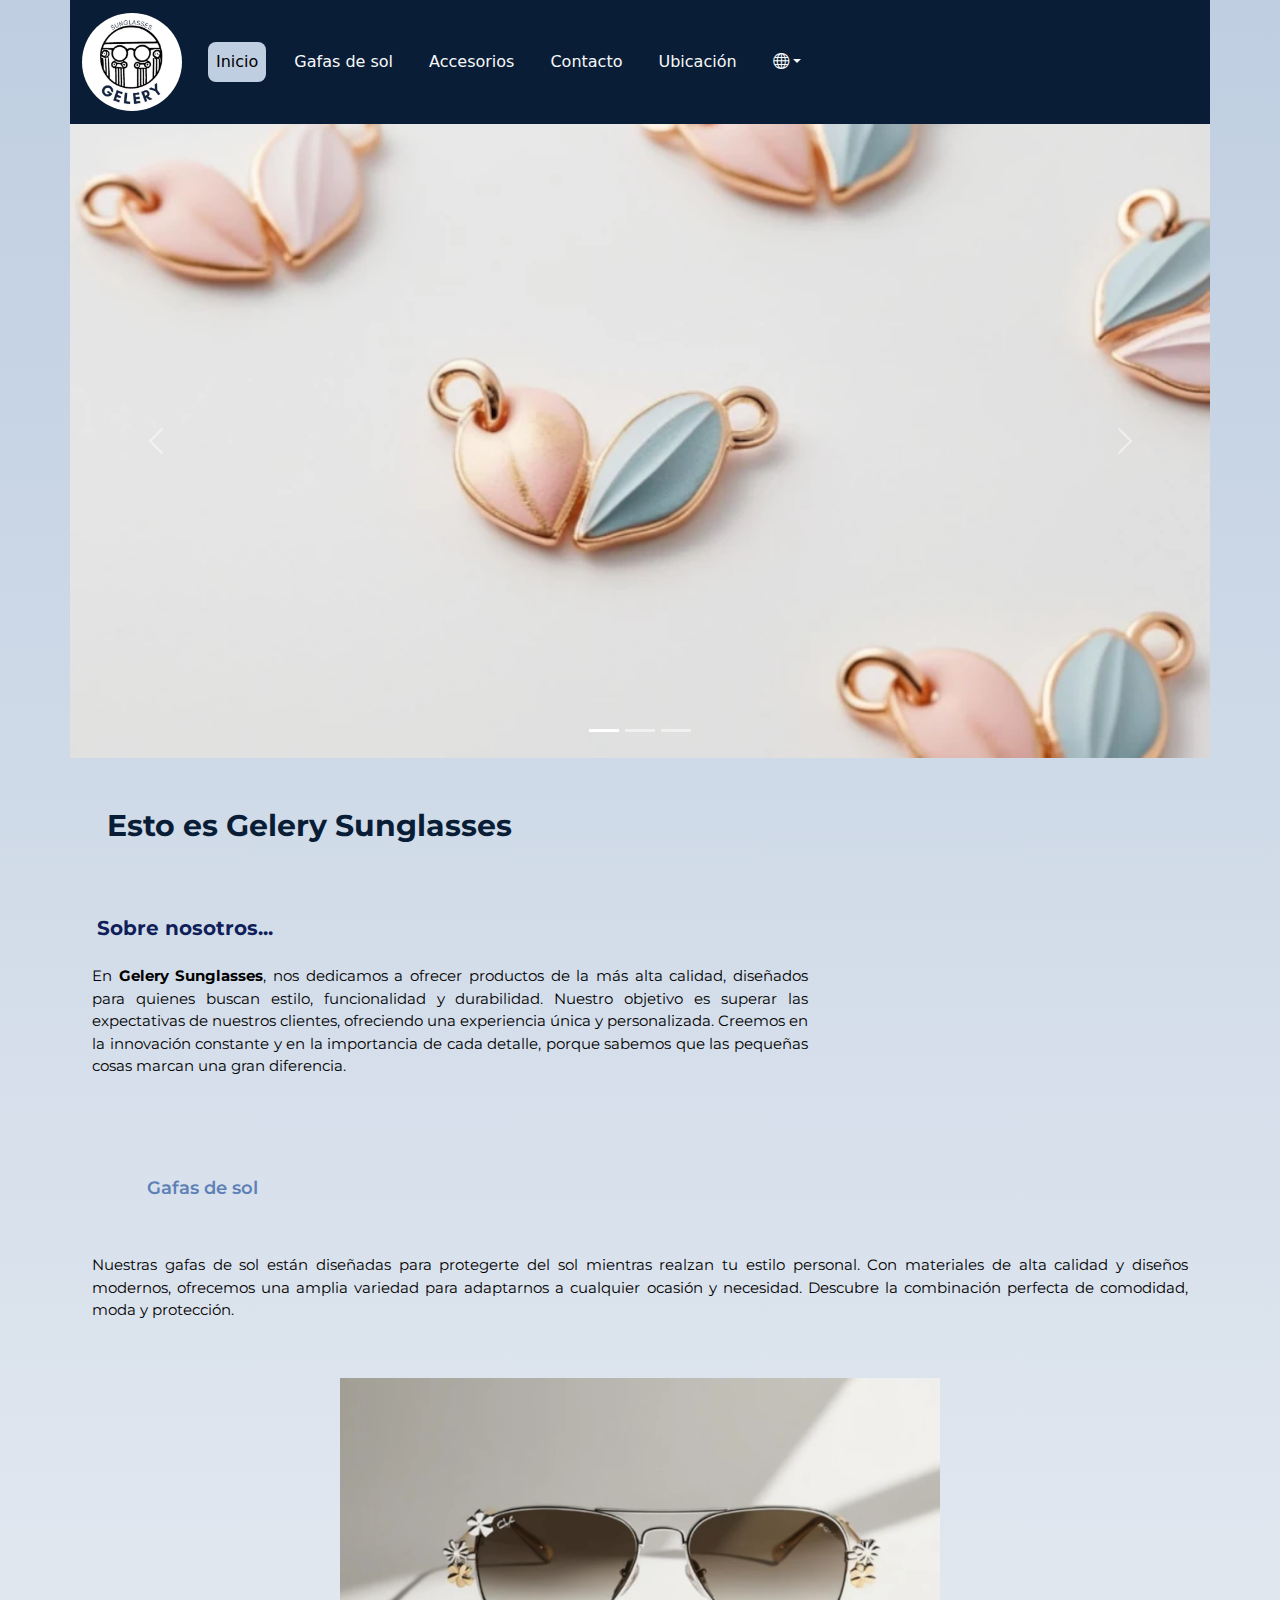
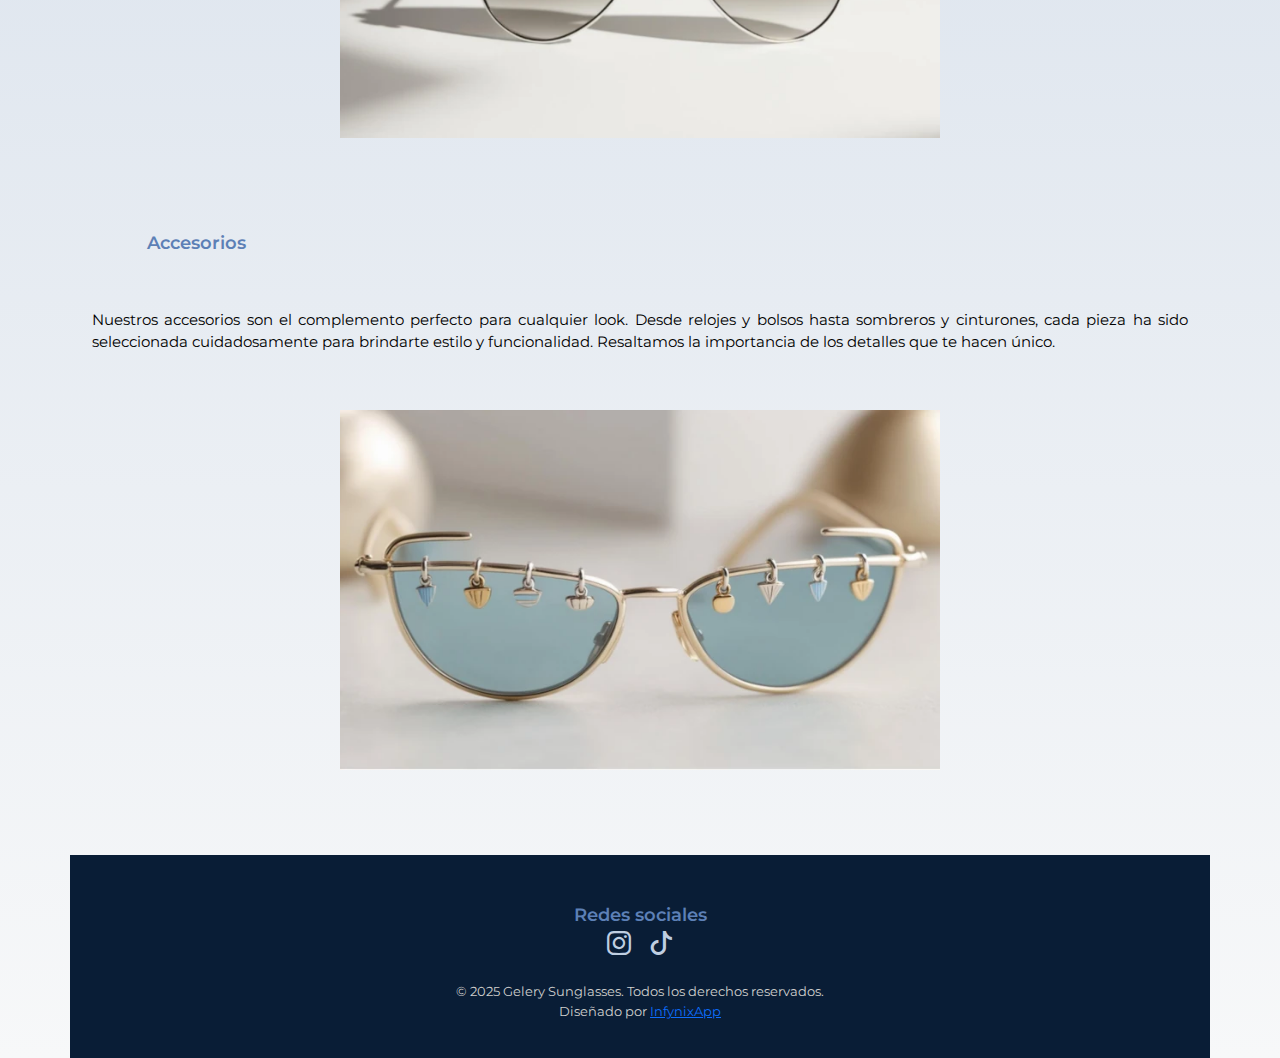
==== commit 859f6259: "cambiando rutas de imágenes que no estaban escaladas" ====
--- a/views/es/index.html
+++ b/views/es/index.html
@@ -58,13 +58,13 @@
 
                     <div class="carousel-inner">
                         <div class="carousel-item active">
-                            <img src="../../assets/imagenes/carousel/carousel1.png" alt="Accesorios de la tienda" class="d-block w-100">
+                            <img src="../../assets/imagenes/carousel/w_carousel1.webp" alt="Accesorios de la tienda" class="d-block w-100">
                         </div>
                         <div class="carousel-item">
-                            <img src="../../assets/imagenes/carousel/carousel2.png" alt="Gafas de la tienda" class="d-block w-100">
+                            <img src="../../assets/imagenes/carousel/w_carousel2.webp" alt="Gafas de la tienda" class="d-block w-100">
                         </div>
                         <div class="carousel-item">
-                            <img src="../../assets/imagenes/carousel/carousel3.png" alt="Modelo con gafas de la tienda" class="d-block w-100">
+                            <img src="../../assets/imagenes/carousel/w_carousel3.webp" alt="Modelo con gafas de la tienda" class="d-block w-100">
                         </div>
                     </div>
 
@@ -108,7 +108,7 @@
                     </p>
                 </div>
                 <div class="col-12 col-sm-6 col-md-12 order-sm-1 order-md-1 d-flex justify-content-center sin">
-                    <img src="../../assets/imagenes/accesorios/accesorios1.png" class="w-100 imagenInicio" alt="gafas de sol">
+                    <img src="../../assets/imagenes/accesorios/w_accesorios1.webp" class="w-100 imagenInicio" alt="gafas de sol">
                 </div>
                 <div class="col-12 col-sm-6 col-md-12 order-sm-3 order-md-2">
                     <h3 class="h3Index">Accesorios</h3>
@@ -119,7 +119,7 @@
                     </p>
                 </div>
                 <div class="col-12 col-sm-6 col-md-12 order-sm-2 order-md-3 d-flex d-flex justify-content-center sin">
-                    <img src="../../assets/imagenes/accesorios/accesorios4.png" class="w-100 imagenInicio" alt="gafas de sol">
+                    <img src="../../assets/imagenes/accesorios/w_accesorios4.webp" class="w-100 imagenInicio" alt="gafas de sol">
                 </div>
             </div>
             
--- a/css/custom.css
+++ b/css/custom.css
@@ -133,7 +133,6 @@
         .imgAccesorio {
             width: 100%;
             max-width: 600px;
-
         }
 
         .textoAccesorio {
@@ -144,6 +143,10 @@
         }
 
     /* contacto */
+
+        .formulario {
+            min-height: 600px;
+        }
 
         label {
             padding-bottom: 5px;
@@ -209,6 +212,7 @@
     .tituloFooter {
         text-align: center;
         margin: 0;
+        margin-top: 30px;
     }
 
     .social-icons>a {
@@ -280,6 +284,10 @@
             min-width: 55px;
         }
 
+        .nav-item {
+            padding: 10px;
+        }
+
     /* main */
 
         /* index */
